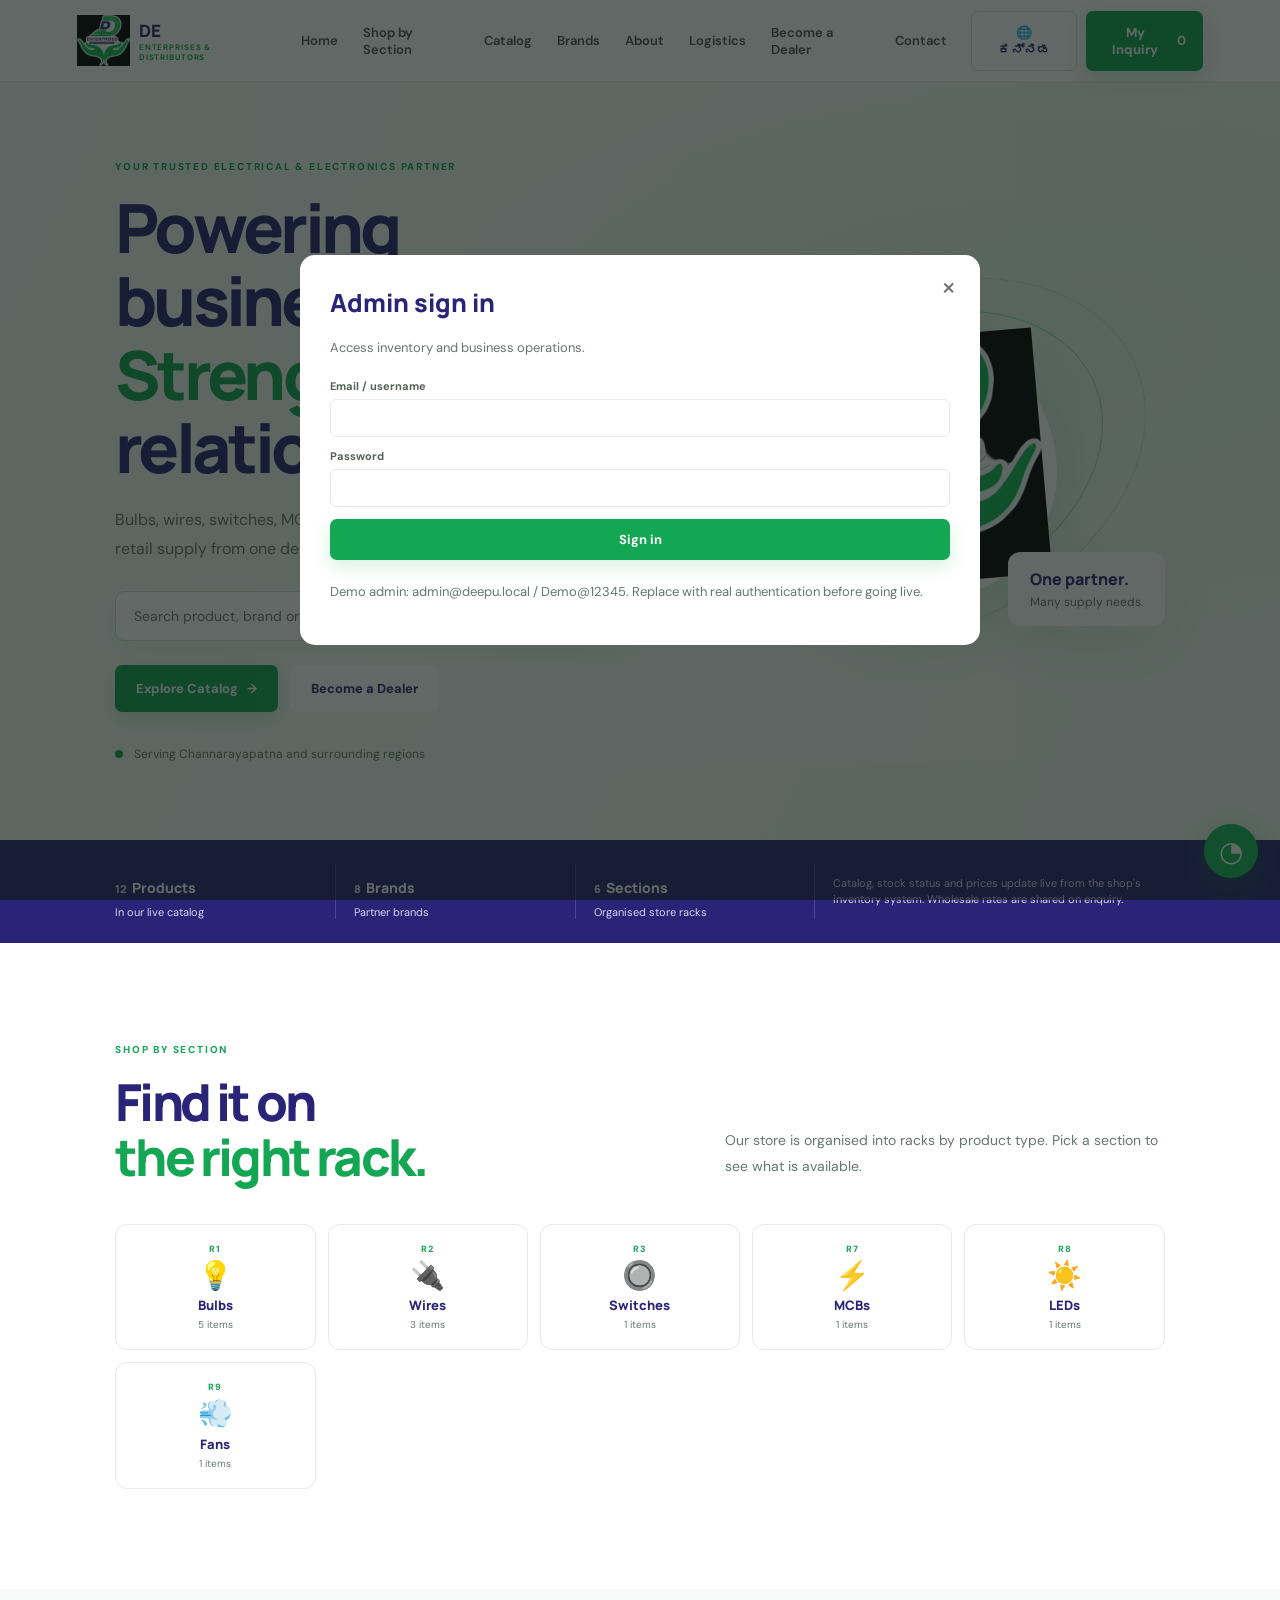
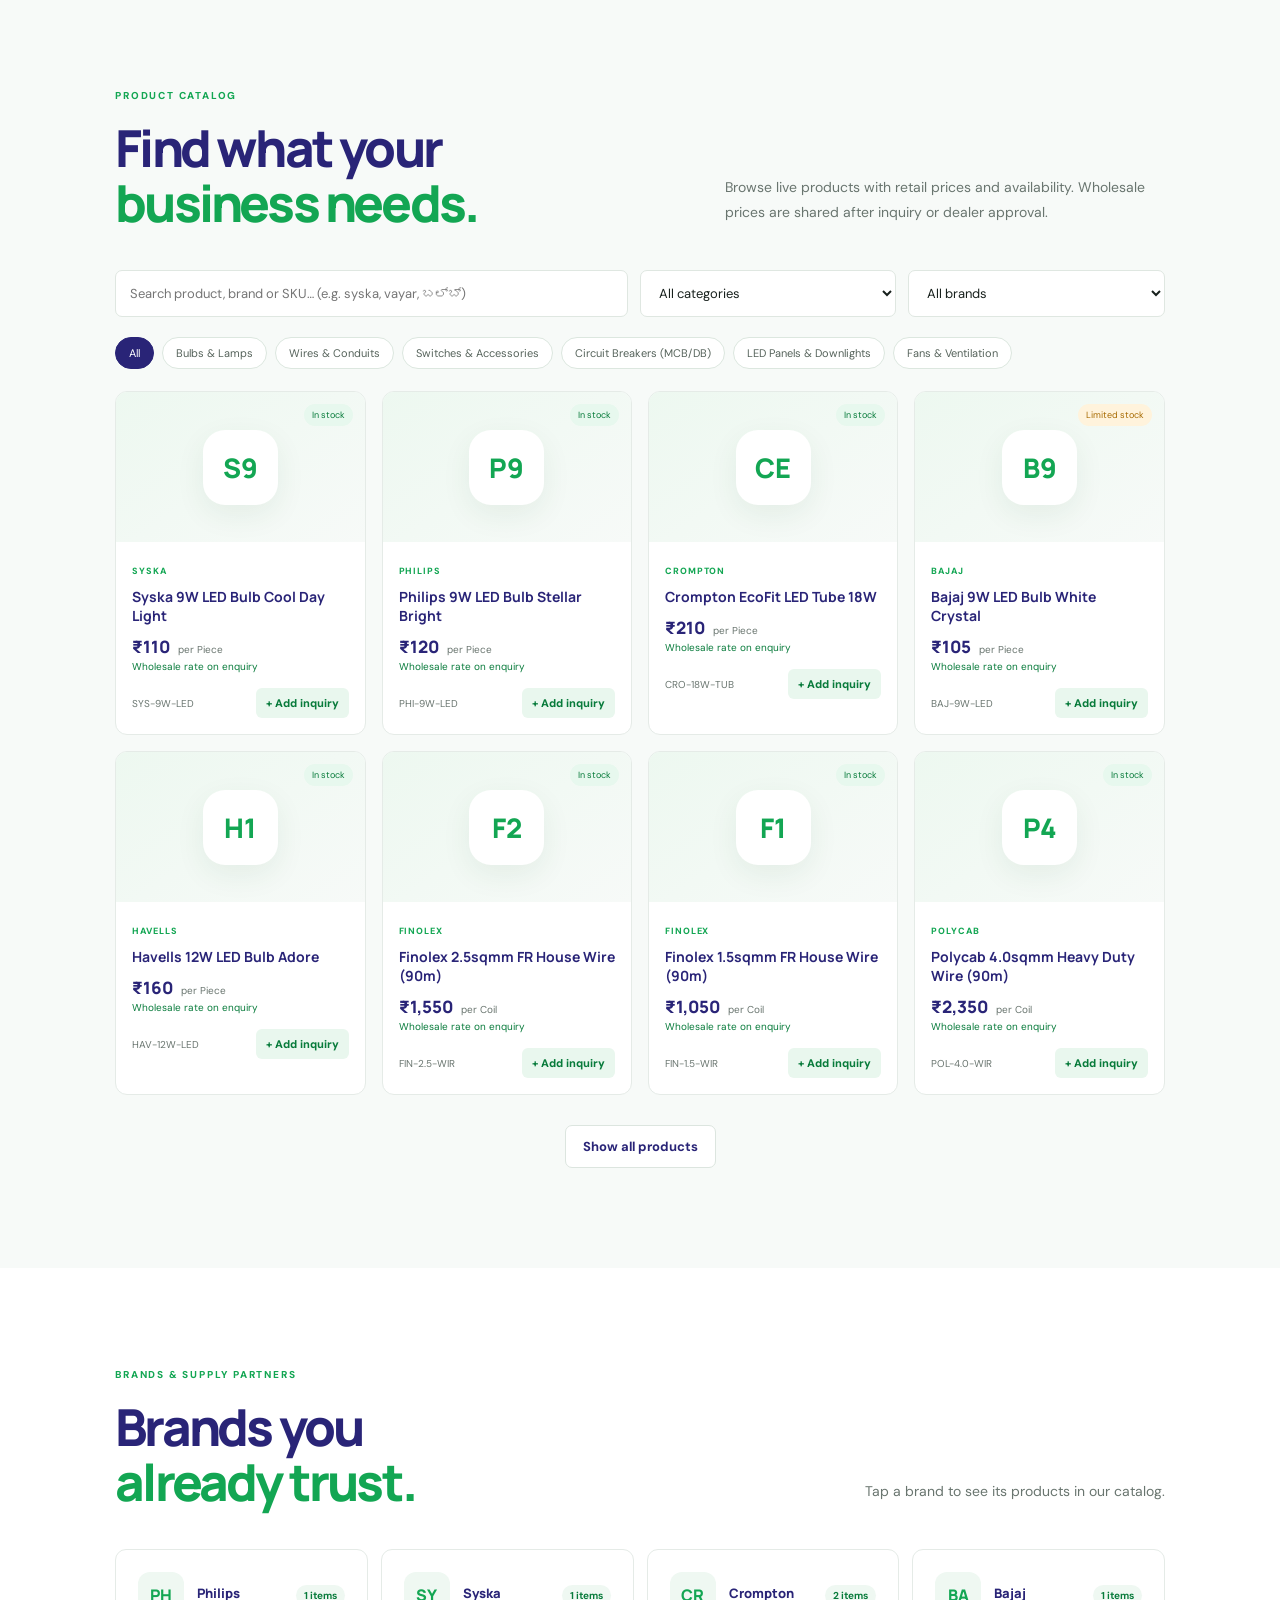
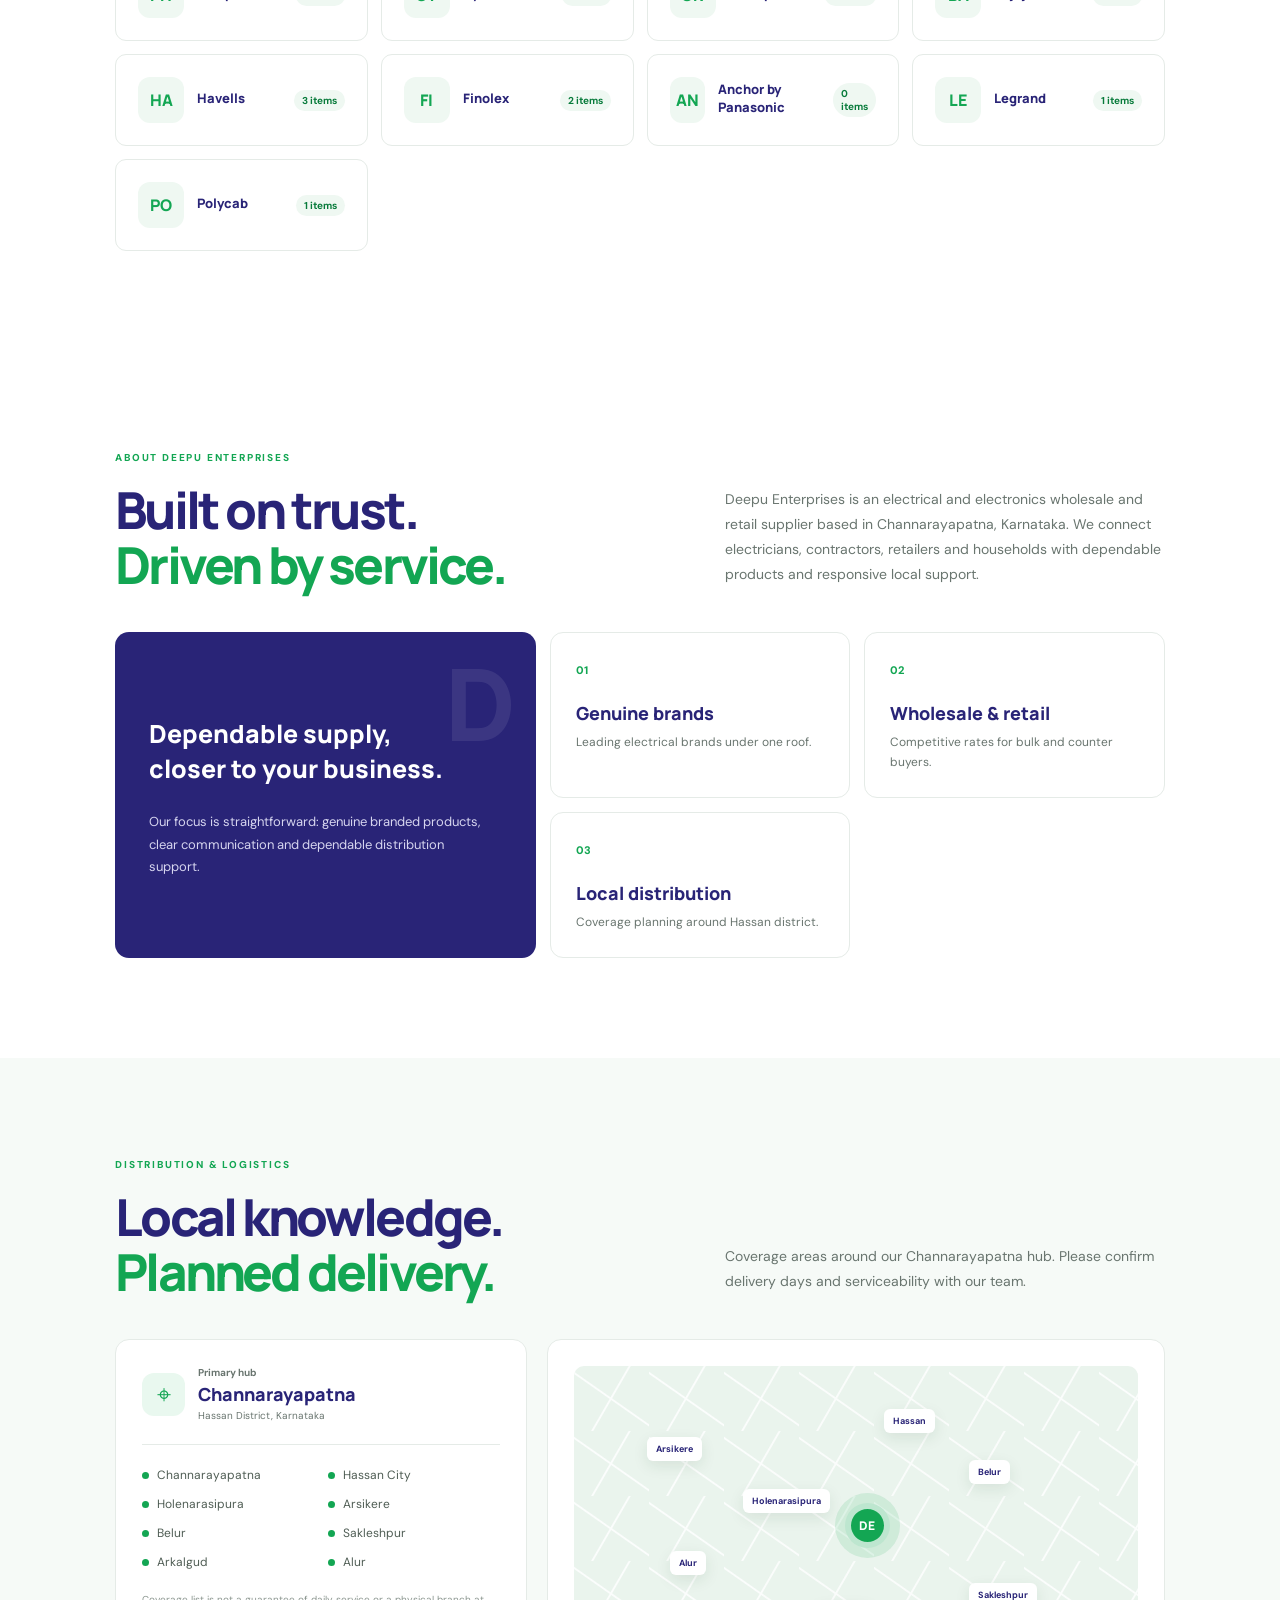
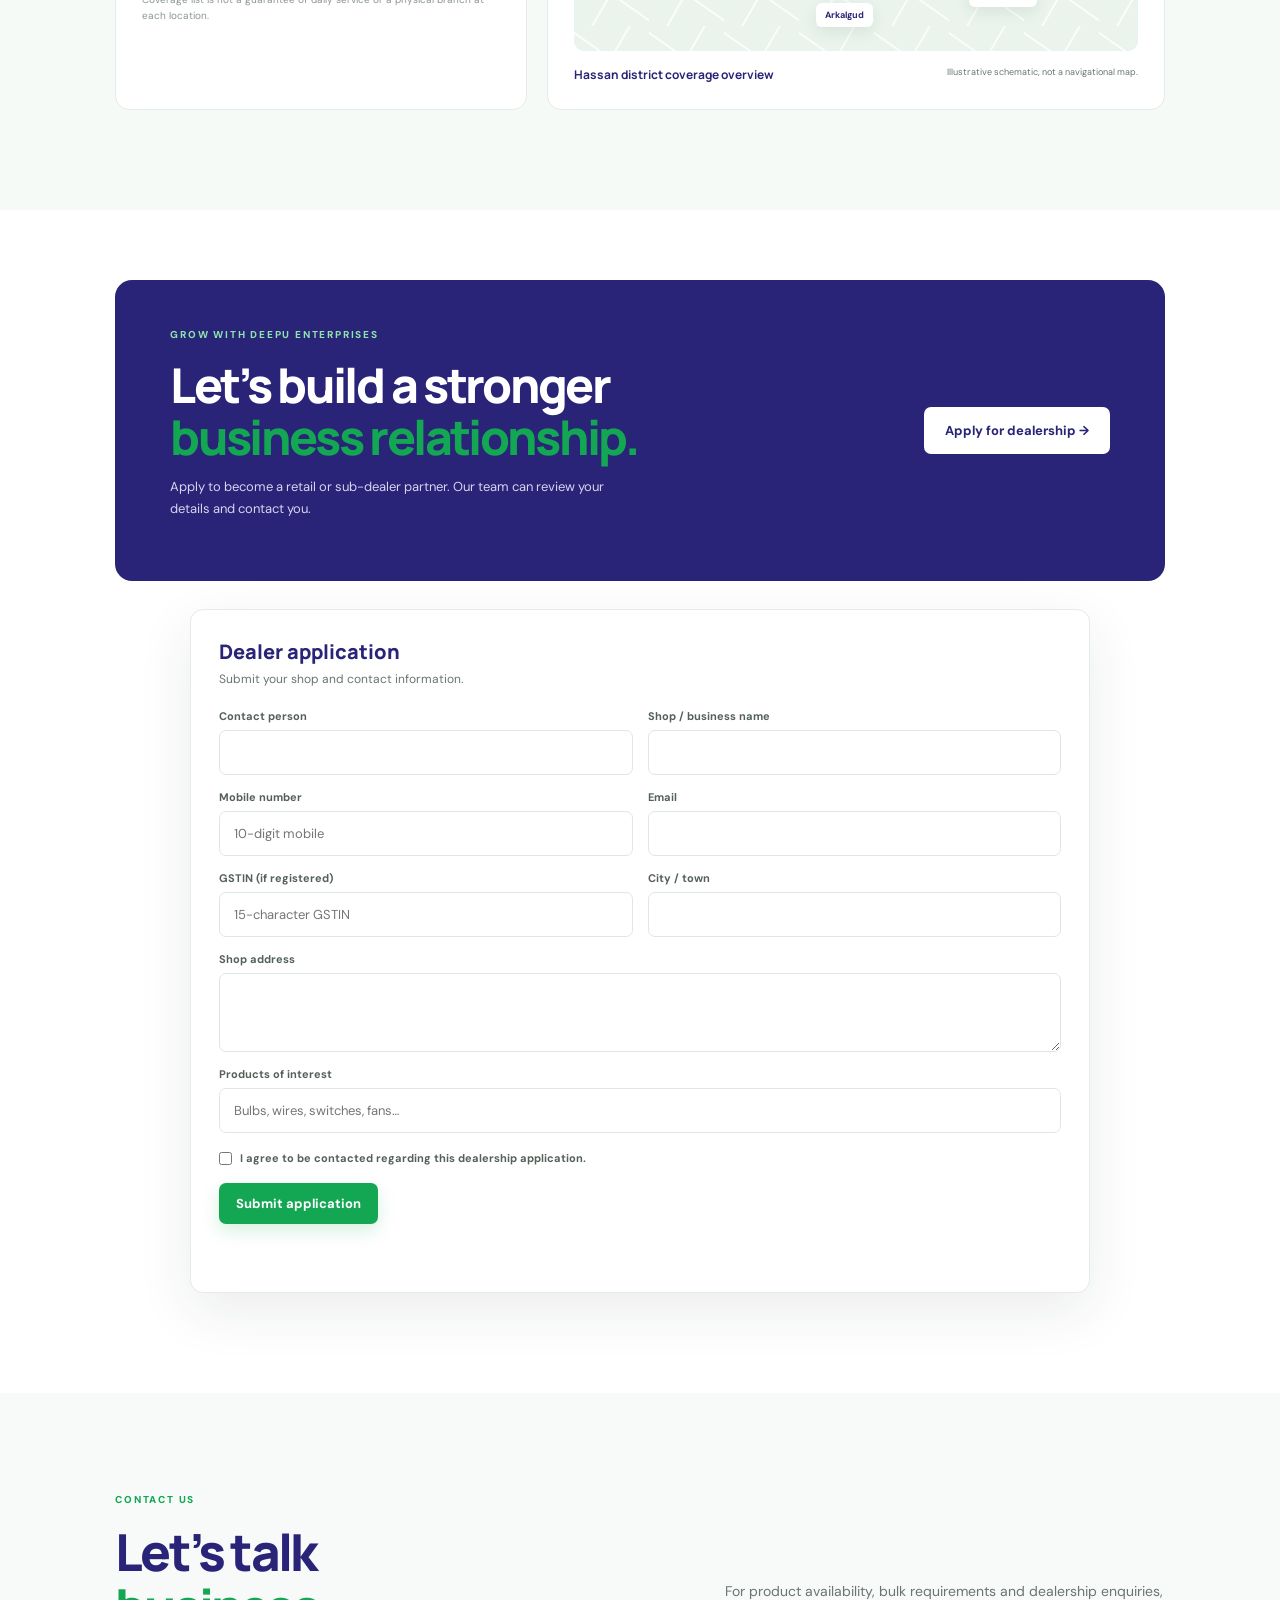
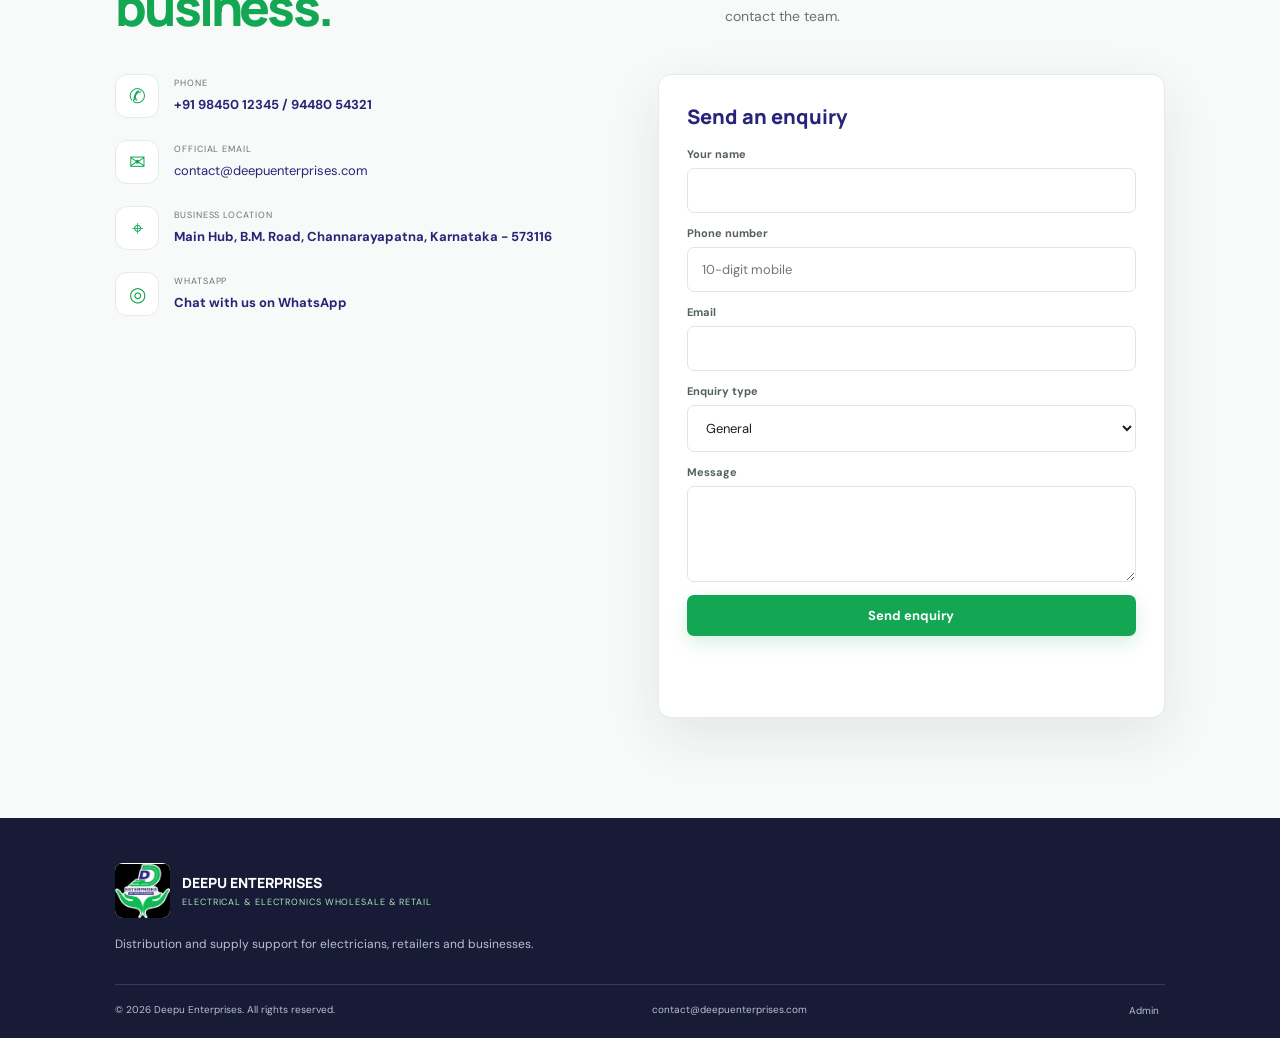
==== admin/index.html @ 9961d817 "Publish Deepu Enterprises user site and admin panel Co-authored-by: Copilot <223556219+Copilot@users" ====
<!DOCTYPE html>
<html lang="en">
<head>
    <meta charset="UTF-8">
    <meta name="viewport" content="width=device-width, initial-scale=1.0">
    <title>Deepu Enterprises — Electrical & Electronics Inventory Management System</title>
    <!-- Stylesheets -->
    <link rel="stylesheet" href="css/style.css">
    <link rel="stylesheet" href="css/print-invoice.css">
    <!-- Favicon / Logo -->
    <link rel="icon" type="image/png" href="assets/images/deepu-logo.png">
</head>
<body>
    <script>
        // Demo-only access gate: admin is reached through the Admin login on the user website.
        // This is browser-side only and NOT real security; use real authentication before going live.
        try { if (!sessionStorage.getItem("deepu_demo_admin")) location.replace("../user/index.html#admin-login"); } catch (e) {}
    </script>

    <div class="app-container">
        <!-- ==========================================================================
             Left-Side Vertical Navigation Sidebar (Matches Screenshots)
             ========================================================================== -->
        <aside class="sidebar" id="sidebar">
            <div class="sidebar-header">
                <a href="javascript:void(0)" class="brand-wrapper" onclick="navigateTo('dashboard')">
                    <img src="assets/images/deepu-logo.png" alt="Deepu Enterprises Logo" class="brand-logo-img">
                    <div class="brand-info">
                        <span class="brand-title">Deepu Enterprises</span>
                        <span class="brand-sub">Inventory System</span>
                    </div>
                </a>
                <button class="btn-sidebar-toggle" id="sidebarToggle" title="Toggle Navigation Sidebar">
                    <svg width="20" height="20" viewBox="0 0 24 24" fill="none" stroke="currentColor" stroke-width="2" stroke-linecap="round" stroke-linejoin="round">
                        <line x1="3" y1="12" x2="21" y2="12"></line>
                        <line x1="3" y1="6" x2="21" y2="6"></line>
                        <line x1="3" y1="18" x2="21" y2="18"></line>
                    </svg>
                </button>
            </div>

            <nav class="sidebar-nav">
                <!-- 1. Dashboard -->
                <button class="nav-item active" data-view="dashboard" onclick="navigateTo('dashboard')">
                    <span class="nav-icon">📊</span>
                    <span class="nav-text" data-i18n="nav_dashboard">Admin Dashboard</span>
                </button>

                <!-- 2. Products Management -->
                <button class="nav-item" data-view="products" onclick="navigateTo('products')">
                    <span class="nav-icon">📦</span>
                    <span class="nav-text" data-i18n="nav_products">Products Management</span>
                </button>

                <!-- 3. Stock Alerts -->
                <button class="nav-item" data-view="stock" onclick="navigateTo('stock')">
                    <span class="nav-icon">🔔</span>
                    <span class="nav-text" data-i18n="nav_stock">Stock Alert</span>
                </button>

                <!-- 4. Purchases -->
                <button class="nav-item" data-view="purchases" onclick="navigateTo('purchases')">
                    <span class="nav-icon">🚚</span>
                    <span class="nav-text" data-i18n="nav_purchases">Purchase</span>
                </button>

                <!-- 5. Sales & POS Billing -->
                <button class="nav-item" data-view="sales" onclick="navigateTo('sales')">
                    <span class="nav-icon">🧾</span>
                    <span class="nav-text" data-i18n="nav_sales">Sales & POS</span>
                </button>

                <!-- 6. Suppliers -->
                <button class="nav-item" data-view="suppliers" onclick="navigateTo('suppliers')">
                    <span class="nav-icon">🏭</span>
                    <span class="nav-text" data-i18n="nav_suppliers">Suppliers</span>
                </button>

                <!-- 7. Price Management -->
                <button class="nav-item" data-view="prices" onclick="navigateTo('prices')">
                    <span class="nav-icon">🏷️</span>
                    <span class="nav-text" data-i18n="nav_prices">Price Management</span>
                </button>

                <!-- 8. Reports -->
                <button class="nav-item" data-view="reports" onclick="navigateTo('reports')">
                    <span class="nav-icon">📈</span>
                    <span class="nav-text" data-i18n="nav_reports">Reports & Analytics</span>
                </button>

                <!-- 9. Customer Enquiries (from user website) -->
                <button class="nav-item" data-view="enquiries" onclick="navigateTo('enquiries')">
                    <span class="nav-icon">📨</span>
                    <span class="nav-text" data-i18n="nav_enquiries">Customer Enquiries</span>
                </button>

                <!-- 10. Settings -->
                <button class="nav-item" data-view="settings" onclick="navigateTo('settings')">
                    <span class="nav-icon">⚙️</span>
                    <span class="nav-text" data-i18n="nav_settings">Settings</span>
                </button>
            </nav>

            <!-- Sidebar User Profile Footer -->
            <div class="sidebar-footer">
                <div class="sidebar-user">
                    <div class="user-avatar-circle">D</div>
                    <div class="sidebar-footer-info">
                        <span class="user-name">Deepu R.</span>
                        <span class="user-role-chip">Administrator</span>
                    </div>
                </div>
            </div>
        </aside>

        <button id="sidebarBackdrop" class="sidebar-backdrop" type="button" aria-label="Close navigation"></button>

        <!-- ==========================================================================
             Main Workspace & Top Navigation Bar
             ========================================================================== -->
        <main class="main-wrapper">
            <!-- Topbar (Matches Screenshots 1, 2, 3, 4) -->
            <header class="topbar">
                <button id="mobileMenuToggle" class="mobile-menu-toggle" type="button" aria-label="Open navigation" aria-expanded="false">☰</button>
                <!-- Smart Multilingual & Tanglish Search -->
                <div class="search-container">
                    <div class="search-input-wrapper">
                        <span class="search-icon">🔍</span>
                        <input type="text" id="globalSearchInput" class="search-input" placeholder="Search product, SKU, invoice, customer, rack... (e.g. 'syska', 'vayar', 'ಬಲ್ಬ್')">
                    </div>
                    <!-- Autocomplete Suggestions Flyout -->
                    <div id="searchSuggestions" class="search-suggestions-dropdown"></div>
                </div>

                <!-- Right Actions: Language Switch, Bell, User Profile -->
                <div class="topbar-actions">
                    <!-- Bilingual English / Kannada Language Switcher -->
                    <button class="btn-lang-toggle" id="langToggleBtn" title="Switch language to English / Kannada">
                        🌐 ಕನ್ನಡ
                    </button>

                    <!-- Notifications Bell with Low Stock Counter -->
                    <button style="background: none; border: none; font-size: 1.25rem; cursor: pointer; position: relative;" onclick="navigateTo('stock')" title="Stock alerts">
                        🔔
                        <span style="position: absolute; top: -2px; right: -4px; width: 8px; height: 8px; background: #EF4444; border-radius: 50%;"></span>
                    </button>

                    <!-- User Pill -->
                    <div class="user-profile-menu" id="userProfileMenu">
                        <button class="user-dropdown-btn" id="userProfileButton" type="button" aria-haspopup="true" aria-expanded="false" aria-controls="userProfileDropdown">
                            <span class="user-avatar-circle topbar-user-avatar">DR</span>
                            <span class="user-profile-name">Deepu R.</span>
                            <span class="user-profile-chevron" aria-hidden="true">⌄</span>
                        </button>
                        <div class="user-profile-dropdown" id="userProfileDropdown" role="menu" hidden>
                            <div class="user-profile-details">
                                <strong>Deepu R.</strong>
                                <span>Administrator</span>
                            </div>
                            <button class="user-profile-signout" type="button" role="menuitem" onclick="handleDemoSignOut()">↪ <span>Sign out</span></button>
                        </div>
                    </div>
                </div>
            </header>

            <!-- Dynamic View Body Container -->
            <div id="mainContent" class="content-area">
                <!-- Rendered dynamically by app.js -->
            </div>
        </main>
    </div>

    <!-- ==========================================================================
         Modals: Product Add/Edit, Stock Adjust, Print Invoice
         ========================================================================== -->

    <!-- 1. Product Add / Edit Modal (Matches Screenshot 5) -->
    <div id="productModal" class="modal-backdrop">
        <div class="modal-card">
            <div class="modal-header">
                <h3 class="modal-title" id="prodModalTitle">Add New Product</h3>
                <button class="modal-close-btn" onclick="closeModal('productModal')">&times;</button>
            </div>
            <form id="addProductForm" onsubmit="handleProductFormSubmit(event)">
                <div class="modal-body">
                    <input type="hidden" id="prodFormId">

                    <div class="form-grid-2">
                        <div class="form-group">
                            <label class="form-label">Select Rack (R1 - R20)</label>
                            <select id="prodFormRack" class="form-control" required></select>
                        </div>
                        <div class="form-group">
                            <label class="form-label" for="prodFormRackCell">Rack Cell</label>
                            <select id="prodFormRackCell" class="form-control" required>
                                <option value="">Select a cell</option>
                                <option value="1">Cell 1</option>
                                <option value="2">Cell 2</option>
                                <option value="3">Cell 3</option>
                                <option value="4">Cell 4</option>
                                <option value="5">Cell 5</option>
                            </select>
                        </div>
                        <div class="form-group">
                            <label class="form-label">Select Category</label>
                            <select id="prodFormCategory" class="form-control" required></select>
                        </div>
                    </div>

                    <div class="form-grid-2">
                        <div class="form-group">
                            <label class="form-label">Product Name (English)</label>
                            <input type="text" id="prodFormNameEn" class="form-control" placeholder="e.g. Syska 9W LED Bulb Cool Day Light" required>
                        </div>
                        <div class="form-group">
                            <label class="form-label">Product Name (Kannada / ಕನ್ನಡ)</label>
                            <input type="text" id="prodFormNameTa" class="form-control" placeholder="எ.கா. சிஸ்கா 9வாட் எல்.இ.டி பல்பு">
                        </div>
                    </div>

                    <div class="form-grid-2">
                        <div class="form-group">
                            <label class="form-label">Brand</label>
                            <select id="prodFormBrand" class="form-control" required></select>
                        </div>
                        <div class="form-group">
                            <label class="form-label">Model Number / Spec</label>
                            <input type="text" id="prodFormModel" class="form-control" placeholder="e.g. SSK-SRL-9W">
                        </div>
                    </div>

                    <div class="form-grid-2">
                        <div class="form-group">
                            <label class="form-label">SKU / Barcode</label>
                            <input type="text" id="prodFormSku" class="form-control" placeholder="e.g. SYS-9W-LED" required>
                        </div>
                        <div class="form-group">
                            <label class="form-label">Unit of Measurement</label>
                            <select id="prodFormUnit" class="form-control">
                                <option value="Piece">Piece (எண்ணிக்கை)</option>
                                <option value="Coil">Coil (சுருள் / ரோல்)</option>
                                <option value="Meter">Meter (மீட்டர்)</option>
                                <option value="Box">Box (பெட்டி)</option>
                                <option value="Pack">Pack (பாக்கெட்)</option>
                                <option value="Set">Set (செட்)</option>
                            </select>
                        </div>
                    </div>

                    <div class="form-grid-2">
                        <div class="form-group">
                            <label class="form-label">Purchase Price (Cost ₹)</label>
                            <input type="number" step="0.01" id="prodFormPP" class="form-control" placeholder="65.00" required>
                        </div>
                        <div class="form-group">
                            <label class="form-label">Selling Price (Retail ₹)</label>
                            <input type="number" step="0.01" id="prodFormSP" class="form-control" placeholder="110.00" required>
                        </div>
                    </div>

                    <div class="form-grid-2">
                        <div class="form-group">
                            <label class="form-label">Wholesale Price (₹)</label>
                            <input type="number" step="0.01" id="prodFormWP" class="form-control" placeholder="95.00">
                        </div>
                        <div class="form-group">
                            <label class="form-label">Opening Stock Quantity</label>
                            <input type="number" id="prodFormStock" class="form-control" placeholder="100" required>
                        </div>
                    </div>

                    <div class="form-grid-2">
                        <div class="form-group">
                            <label class="form-label">Low Stock Alert Level</label>
                            <input type="number" id="prodFormMinStock" class="form-control" value="15">
                        </div>
                        <div class="form-group">
                            <label class="form-label">Product Image URL</label>
                            <input type="url" id="prodFormImage" class="form-control" placeholder="https://...">
                        </div>
                    </div>

                    <div class="form-group">
                        <label class="form-label">Description & Technical Details</label>
                        <textarea id="prodFormDesc" class="form-control" rows="2" placeholder="e.g. 9 Watt B22 LED Bulb, 6500K Cool Daylight, 900 Lumens"></textarea>
                    </div>
                </div>
                <div class="modal-footer">
                    <button type="button" class="btn btn-outline" onclick="closeModal('productModal')">Cancel</button>
                    <button type="submit" class="btn btn-primary">Save Product</button>
                </div>
            </form>
        </div>
    </div>

    <!-- 2. Quick Stock Adjustment Modal -->
    <div id="stockAdjustModal" class="modal-backdrop">
        <div class="modal-card" style="max-width: 480px;">
            <div class="modal-header">
                <h3 class="modal-title">⚡ Quick Stock Adjustment</h3>
                <button class="modal-close-btn" onclick="closeModal('stockAdjustModal')">&times;</button>
            </div>
            <form id="stockAdjustForm" onsubmit="handleStockAdjustSubmit(event)">
                <div class="modal-body">
                    <input type="hidden" id="stockAdjustProdId">
                    <div style="background: var(--surface-subtle); padding: 1rem; border-radius: var(--radius-md); margin-bottom: 1.25rem;">
                        <div style="font-weight: 700; font-size: 1rem;" id="stockAdjustProdName">Product Name</div>
                        <div style="color: var(--text-muted); font-size: 0.88rem; margin-top: 0.2rem;">Current Stock: <b id="stockAdjustCurrent" style="color: var(--primary-indigo);">0</b></div>
                    </div>

                    <div class="form-group">
                        <label class="form-label">Adjustment Type</label>
                        <select id="stockAdjustType" class="form-control">
                            <option value="Stock In">📥 Stock In / Inward Lot (+)</option>
                            <option value="Stock Out">📤 Stock Out / Deduction (-)</option>
                            <option value="Damaged">⚠️ Damaged Stock Replacement (-)</option>
                            <option value="Return">↩️ Customer Return (+)</option>
                            <option value="Adjustment">⚙️ Audit Physical Count Correction</option>
                        </select>
                    </div>

                    <div class="form-group">
                        <label class="form-label">Quantity to Add / Deduct</label>
                        <input type="number" id="stockAdjustDelta" class="form-control" placeholder="10" required>
                    </div>

                    <div class="form-group">
                        <label class="form-label">Reason / Reference</label>
                        <input type="text" id="stockAdjustReason" class="form-control" placeholder="e.g. Counter manual stock reconciliation">
                    </div>
                </div>
                <div class="modal-footer">
                    <button type="button" class="btn btn-outline" onclick="closeModal('stockAdjustModal')">Cancel</button>
                    <button type="submit" class="btn btn-primary">Update Stock</button>
                </div>
            </form>
        </div>
    </div>

    <!-- Supplier Add / Edit Modal -->
    <div id="supplierModal" class="modal-backdrop">
        <div class="modal-card" style="max-width: 600px;">
            <div class="modal-header">
                <h3 class="modal-title" id="supplierModalTitle">Add Supplier</h3>
                <button class="modal-close-btn" onclick="closeModal('supplierModal')">&times;</button>
            </div>
            <form id="supplierForm" onsubmit="handleSupplierFormSubmit(event)">
                <div class="modal-body">
                    <input type="hidden" id="supplierFormId">
                    <div class="form-group">
                        <label class="form-label" for="supplierFormName">Company Name</label>
                        <input id="supplierFormName" class="form-control" required>
                    </div>
                    <div class="form-grid-2">
                        <div class="form-group">
                            <label class="form-label" for="supplierFormContact">Contact Person</label>
                            <input id="supplierFormContact" class="form-control">
                        </div>
                        <div class="form-group">
                            <label class="form-label" for="supplierFormPhone">Phone</label>
                            <input id="supplierFormPhone" type="tel" class="form-control" required>
                        </div>
                    </div>
                    <div class="form-grid-2">
                        <div class="form-group">
                            <label class="form-label" for="supplierFormEmail">Email</label>
                            <input id="supplierFormEmail" type="email" class="form-control">
                        </div>
                        <div class="form-group">
                            <label class="form-label" for="supplierFormGstin">GSTIN</label>
                            <input id="supplierFormGstin" class="form-control">
                        </div>
                    </div>
                    <div class="form-grid-2">
                        <div class="form-group">
                            <label class="form-label" for="supplierFormCity">City</label>
                            <input id="supplierFormCity" class="form-control">
                        </div>
                        <div class="form-group">
                            <label class="form-label" for="supplierFormBalance">Outstanding Balance (₹)</label>
                            <input id="supplierFormBalance" type="number" min="0" step="0.01" value="0" class="form-control">
                        </div>
                    </div>
                    <div class="form-group">
                        <label class="form-label" for="supplierFormAddress">Address</label>
                        <textarea id="supplierFormAddress" class="form-control" rows="2"></textarea>
                    </div>
                </div>
                <div class="modal-footer">
                    <button type="button" class="btn btn-outline" onclick="closeModal('supplierModal')">Cancel</button>
                    <button type="submit" class="btn btn-primary">Save Supplier</button>
                </div>
            </form>
        </div>
    </div>

    <!-- Product Price Edit Modal -->
    <div id="priceModal" class="modal-backdrop">
        <div class="modal-card" style="max-width: 480px;">
            <div class="modal-header">
                <h3 class="modal-title">Edit Product Price</h3>
                <button class="modal-close-btn" onclick="closeModal('priceModal')">&times;</button>
            </div>
            <form id="priceForm" onsubmit="handlePriceFormSubmit(event)">
                <div class="modal-body">
                    <input type="hidden" id="priceFormProductId">
                    <div class="form-group">
                        <label class="form-label" for="priceFormProductName">Product Name</label>
                        <input id="priceFormProductName" class="form-control" readonly>
                    </div>
                    <div class="form-group">
                        <label class="form-label" for="priceFormSelling">Price (₹)</label>
                        <input id="priceFormSelling" type="number" min="0" step="0.01" class="form-control" required>
                    </div>
                </div>
                <div class="modal-footer">
                    <button type="button" class="btn btn-outline" onclick="closeModal('priceModal')">Cancel</button>
                    <button type="submit" class="btn btn-primary">Save Prices</button>
                </div>
            </form>
        </div>
    </div>

    <!-- 3. Professional Tax Invoice Printable Modal -->
    <div id="invoicePrintModal" class="modal-backdrop">
        <div class="modal-card" style="max-width: 780px;">
            <div class="modal-header no-print">
                <h3 class="modal-title">🧾 Tax Invoice Preview</h3>
                <div style="display: flex; gap: 0.5rem;">
                    <button class="btn btn-primary btn-sm" onclick="printCurrentInvoice()">🖨️ Print / Save PDF</button>
                    <button class="modal-close-btn" onclick="closeModal('invoicePrintModal')">&times;</button>
                </div>
            </div>
            <div class="modal-body" id="invoiceModalBody" style="padding: 0;">
                <!-- Dynamically populated invoice HTML -->
            </div>
        </div>
    </div>

    <!-- Scripts -->
    <script src="js/i18n.js"></script>
    <script src="js/search.js"></script>
    <script src="js/db.js"></script>
    <script src="js/api.js"></script>
    <script src="js/app.js"></script>
</body>
</html>
---- admin/css/style.css ----
/* ==========================================================================
   Deepu Enterprises / Kamagere Mart - Inventory Management System
   Modern Professional Design System, Dark Sidebar, Fluid Animations & Responsive UI
   ========================================================================== */

:root {
    /* Primary Colors & Dark Navy Sidebar */
    --sidebar-bg: #0B132B;
    --sidebar-hover: #1C2541;
    --sidebar-active-grad: linear-gradient(135deg, #4361EE, #3A0CA3);
    --sidebar-active-glow: 0 4px 14px rgba(67, 97, 238, 0.4);
    --sidebar-text: #94A3B8;
    --sidebar-text-hover: #FFFFFF;
    
    /* App Canvas & Surface */
    --bg-main: #F4F6F9;
    --surface-white: #FFFFFF;
    --surface-subtle: #F8FAFC;
    --border-light: #E2E8F0;
    --border-subtle: #EDF2F7;
    
    /* Text Typography */
    --text-primary: #0F172A;
    --text-secondary: #475569;
    --text-muted: #94A3B8;
    
    /* Theme Accents (Matching Screenshots) */
    --primary-blue: #2563EB;
    --primary-indigo: #4F46E5;
    --accent-purple: #7C3AED;
    --success-green: #10B981;
    --warning-orange: #F59E0B;
    --danger-red: #EF4444;
    --info-cyan: #06B6D4;
    
    /* Soft Badge Colors */
    --badge-purple-bg: #EEF2FF;
    --badge-purple-text: #4F46E5;
    --badge-green-bg: #ECFDF5;
    --badge-green-text: #059669;
    --badge-blue-bg: #EFF6FF;
    --badge-blue-text: #2563EB;
    --badge-yellow-bg: #FFFBEB;
    --badge-yellow-text: #D97706;
    --badge-red-bg: #FEF2F2;
    --badge-red-text: #DC2626;

    /* Shadows & Transitions */
    --shadow-sm: 0 1px 3px rgba(0,0,0,0.05);
    --shadow-md: 0 4px 6px -1px rgba(0,0,0,0.07), 0 2px 4px -1px rgba(0,0,0,0.04);
    --shadow-lg: 0 10px 15px -3px rgba(0,0,0,0.08), 0 4px 6px -2px rgba(0,0,0,0.04);
    --shadow-xl: 0 20px 25px -5px rgba(0,0,0,0.1), 0 10px 10px -5px rgba(0,0,0,0.04);
    --radius-sm: 6px;
    --radius-md: 10px;
    --radius-lg: 14px;
    --radius-full: 9999px;
    
    --transition-fast: 0.18s ease;
    --transition-smooth: 0.28s cubic-bezier(0.4, 0, 0.2, 1);
}

/* Base Reset & Typography */
* {
    margin: 0;
    padding: 0;
    box-sizing: border-box;
    font-family: -apple-system, BlinkMacSystemFont, "Segoe UI", Roboto, "Helvetica Neue", "Nirmala UI", "Mukta Malar", "Latha", sans-serif;
}

body {
    background-color: var(--bg-main);
    color: var(--text-primary);
    min-height: 100vh;
    overflow-x: hidden;
}

body.modal-open {
    overflow: hidden;
}

/* Layout Shell */
.app-container {
    display: flex;
    min-height: 100vh;
    position: relative;
}

/* ==========================================================================
   Left-Side Vertical Navigation Sidebar (Matching Screenshots)
   ========================================================================== */
.sidebar {
    width: 260px;
    background-color: var(--sidebar-bg);
    color: var(--sidebar-text);
    display: flex;
    flex-direction: column;
    flex-shrink: 0;
    transition: width var(--transition-smooth), transform var(--transition-smooth);
    z-index: 50;
    position: sticky;
    top: 0;
    height: 100vh;
    box-shadow: 4px 0 15px rgba(0,0,0,0.15);
}

.sidebar.collapsed {
    width: 78px;
}

.sidebar-header {
    height: 72px;
    display: flex;
    align-items: center;
    justify-content: space-between;
    padding: 0 1.25rem;
    border-bottom: 1px solid rgba(255,255,255,0.08);
}

.brand-wrapper {
    display: flex;
    align-items: center;
    gap: 0.75rem;
    text-decoration: none;
    overflow: hidden;
}

.brand-logo-img {
    width: 36px;
    height: 36px;
    border-radius: var(--radius-sm);
    object-fit: contain;
    background: #fff;
    padding: 2px;
}

.brand-info {
    display: flex;
    flex-direction: column;
    white-space: nowrap;
}

.brand-title {
    font-size: 1.05rem;
    font-weight: 700;
    color: #FFFFFF;
    letter-spacing: -0.2px;
}

.brand-sub {
    font-size: 0.72rem;
    color: #64748B;
    text-transform: uppercase;
    letter-spacing: 0.6px;
}

.btn-sidebar-toggle {
    background: transparent;
    border: none;
    color: var(--sidebar-text);
    cursor: pointer;
    padding: 6px;
    border-radius: var(--radius-sm);
    display: flex;
    align-items: center;
    justify-content: center;
    transition: var(--transition-fast);
}

.btn-sidebar-toggle:hover {
    color: #fff;
    background: var(--sidebar-hover);
}

/* Nav Menu Items */
.sidebar-nav {
    flex: 1;
    overflow-y: auto;
    padding: 1rem 0.75rem;
    display: flex;
    flex-direction: column;
    gap: 0.3rem;
}

.sidebar-nav::-webkit-scrollbar {
    width: 4px;
}
.sidebar-nav::-webkit-scrollbar-thumb {
    background: rgba(255,255,255,0.1);
    border-radius: 4px;
}

.nav-item {
    display: flex;
    align-items: center;
    gap: 0.85rem;
    padding: 0.75rem 0.95rem;
    color: var(--sidebar-text);
    text-decoration: none;
    border-radius: var(--radius-md);
    font-size: 0.92rem;
    font-weight: 500;
    cursor: pointer;
    transition: all var(--transition-fast);
    border: none;
    background: transparent;
    width: 100%;
    text-align: left;
    position: relative;
    white-space: nowrap;
}

.nav-item:hover {
    color: var(--sidebar-text-hover);
    background-color: var(--sidebar-hover);
}

.nav-item.active {
    background: var(--sidebar-active-grad);
    color: #FFFFFF;
    font-weight: 600;
    box-shadow: var(--sidebar-active-glow);
}

.nav-item .nav-icon {
    font-size: 1.25rem;
    min-width: 24px;
    display: flex;
    align-items: center;
    justify-content: center;
}

.sidebar.collapsed .nav-text,
.sidebar.collapsed .brand-info,
.sidebar.collapsed .sidebar-footer-info {
    display: none;
}

.sidebar.collapsed .nav-item {
    justify-content: center;
    padding: 0.75rem 0;
}

/* Sidebar Footer */
.sidebar-footer {
    padding: 1rem 0.85rem;
    border-top: 1px solid rgba(255,255,255,0.08);
    display: flex;
    align-items: center;
    justify-content: space-between;
}

.sidebar-user {
    display: flex;
    align-items: center;
    gap: 0.75rem;
    overflow: hidden;
}

.user-avatar-circle {
    width: 36px;
    height: 36px;
    border-radius: 50%;
    background: linear-gradient(135deg, #3B82F6, #1D4ED8);
    color: #fff;
    display: flex;
    align-items: center;
    justify-content: center;
    font-weight: 700;
    font-size: 0.9rem;
    flex-shrink: 0;
}

.sidebar-footer-info {
    display: flex;
    flex-direction: column;
}

.user-name {
    font-size: 0.85rem;
    font-weight: 600;
    color: #FFFFFF;
}

.user-role-chip {
    font-size: 0.7rem;
    color: #10B981;
    font-weight: 500;
}

/* ==========================================================================
   Main Content & Top Header
   ========================================================================== */
.main-wrapper {
    flex: 1;
    display: flex;
    flex-direction: column;
    min-width: 0;
    width: 0;
    background-color: var(--bg-main);
}

.topbar {
    height: 72px;
    background-color: var(--surface-white);
    border-bottom: 1px solid var(--border-light);
    display: flex;
    align-items: center;
    justify-content: space-between;
    padding: 0 1.75rem;
    position: sticky;
    top: 0;
    z-index: 40;
    box-shadow: var(--shadow-sm);
}

.mobile-menu-toggle,
.sidebar-backdrop {
    display: none;
}

.mobile-menu-toggle {
    align-items: center;
    justify-content: center;
    flex-shrink: 0;
    width: 42px;
    height: 42px;
    border: 1px solid var(--border-light);
    border-radius: var(--radius-md);
    background: var(--surface-white);
    color: var(--text-primary);
    font-size: 1.2rem;
    cursor: pointer;
}

/* Smart Search Bar with Multilingual Fuzzy Dropdown */
.search-container {
    position: relative;
    width: 440px;
}

.search-input-wrapper {
    display: flex;
    align-items: center;
    background: var(--surface-subtle);
    border: 1px solid var(--border-light);
    border-radius: var(--radius-full);
    padding: 0.5rem 1rem;
    transition: var(--transition-fast);
}

.search-input-wrapper:focus-within {
    border-color: var(--primary-indigo);
    background: #FFFFFF;
    box-shadow: 0 0 0 3px rgba(79, 70, 229, 0.12);
}

.search-icon {
    color: var(--text-muted);
    margin-right: 0.6rem;
    font-size: 1.1rem;
}

.search-input {
    border: none;
    background: transparent;
    outline: none;
    width: 100%;
    font-size: 0.92rem;
    color: var(--text-primary);
}

.search-input::placeholder {
    color: var(--text-muted);
    font-size: 0.88rem;
}

/* Autocomplete suggestions flyout */
.search-suggestions-dropdown {
    position: absolute;
    top: calc(100% + 8px);
    left: 0;
    right: 0;
    background: #FFFFFF;
    border-radius: var(--radius-lg);
    box-shadow: var(--shadow-xl);
    border: 1px solid var(--border-light);
    max-height: 420px;
    overflow-y: auto;
    z-index: 100;
    display: none;
    padding: 0.6rem 0;
}

.search-suggestions-dropdown.open {
    display: block;
    animation: fadeInDown 0.2s ease-out;
}

.suggestion-header {
    font-size: 0.75rem;
    font-weight: 700;
    text-transform: uppercase;
    color: var(--text-muted);
    padding: 0.4rem 1rem;
    letter-spacing: 0.5px;
}

.suggestion-item {
    display: flex;
    align-items: center;
    justify-content: space-between;
    padding: 0.6rem 1rem;
    cursor: pointer;
    transition: var(--transition-fast);
}

.suggestion-item:hover {
    background: var(--surface-subtle);
}

.suggestion-item-left {
    display: flex;
    align-items: center;
    gap: 0.75rem;
}

.suggestion-thumb {
    width: 32px;
    height: 32px;
    border-radius: var(--radius-sm);
    object-fit: cover;
    background: #F1F5F9;
}

.suggestion-item-name {
    font-size: 0.88rem;
    font-weight: 600;
    color: var(--text-primary);
}

.suggestion-item-sku {
    font-size: 0.75rem;
    color: var(--text-muted);
}

.suggestion-item-price {
    font-weight: 700;
    font-size: 0.9rem;
    color: var(--primary-indigo);
}

/* Topbar Actions */
.topbar-actions {
    display: flex;
    align-items: center;
    gap: 1rem;
}

/* Tamil / English Toggle Pill */
.btn-lang-toggle {
    display: flex;
    align-items: center;
    gap: 0.45rem;
    background: var(--badge-blue-bg);
    color: var(--primary-blue);
    border: 1px solid rgba(37, 99, 235, 0.2);
    padding: 0.45rem 0.9rem;
    border-radius: var(--radius-full);
    font-weight: 600;
    font-size: 0.85rem;
    cursor: pointer;
    transition: var(--transition-fast);
}

.btn-lang-toggle:hover {
    background: #DBEAFE;
    transform: translateY(-1px);
}

/* Google Sheets Sync Pill */
.sync-status-pill {
    display: flex;
    align-items: center;
    gap: 0.4rem;
    padding: 0.4rem 0.85rem;
    border-radius: var(--radius-full);
    font-size: 0.8rem;
    font-weight: 600;
    background: #ECFDF5;
    color: #059669;
    border: 1px solid #A7F3D0;
    cursor: pointer;
}

.sync-pulse-dot {
    width: 8px;
    height: 8px;
    border-radius: 50%;
    background-color: #10B981;
    box-shadow: 0 0 0 3px rgba(16, 185, 129, 0.25);
    animation: pulse 2s infinite;
}

/* User Profile Dropdown Pill */
.user-dropdown-btn {
    display: flex;
    align-items: center;
    gap: 0.6rem;
    background: transparent;
    border: 1px solid var(--border-light);
    border-radius: var(--radius-full);
    padding: 0.35rem 0.8rem 0.35rem 0.35rem;
    cursor: pointer;
    transition: var(--transition-fast);
}

.user-dropdown-btn:hover {
    border-color: #CBD5E1;
    background: var(--surface-subtle);
}

.user-profile-menu {
    position: relative;
}

.topbar-user-avatar {
    width: 28px;
    height: 28px;
    font-size: 0.75rem;
}

.user-profile-name {
    font-size: 0.88rem;
    font-weight: 600;
}

.user-profile-chevron {
    color: var(--text-muted);
    font-size: 1rem;
    line-height: 1;
}

.user-profile-dropdown {
    position: absolute;
    top: calc(100% + 0.55rem);
    right: 0;
    z-index: 80;
    width: 220px;
    padding: 0.45rem;
    background: var(--surface-white);
    border: 1px solid var(--border-light);
    border-radius: var(--radius-md);
    box-shadow: var(--shadow-lg);
    animation: fadeInDown 0.16s ease-out;
}

.user-profile-dropdown[hidden] {
    display: none;
}

.user-profile-details {
    display: flex;
    flex-direction: column;
    gap: 0.15rem;
    padding: 0.65rem 0.75rem;
}

.user-profile-details strong {
    color: var(--text-primary);
    font-size: 0.9rem;
}

.user-profile-details span {
    color: var(--text-muted);
    font-size: 0.78rem;
}

.user-profile-signout {
    display: flex;
    align-items: center;
    width: 100%;
    gap: 0.55rem;
    padding: 0.65rem 0.75rem;
    border: 0;
    border-top: 1px solid var(--border-light);
    background: transparent;
    color: var(--danger-red);
    font: inherit;
    font-size: 0.88rem;
    text-align: left;
    cursor: pointer;
    border-radius: 0 0 var(--radius-sm) var(--radius-sm);
}

.user-profile-signout:hover,
.user-profile-signout:focus-visible {
    background: #FEF2F2;
    outline: none;
}

.avatar-img {
    width: 32px;
    height: 32px;
    border-radius: 50%;
    object-fit: cover;
}

/* Content Area */
.content-area {
    padding: 1.75rem 2rem;
    flex: 1;
    min-width: 0;
    overflow-y: auto;
}

.content-area > * {
    animation: contentEnter 0.28s ease-out both;
}

.stats-grid-5 > *,
.stats-grid-4 > *,
.racks-grid > *,
.product-grid-4 > * {
    animation: contentEnter 0.32s ease-out both;
}

.stats-grid-5 > :nth-child(2),
.stats-grid-4 > :nth-child(2),
.racks-grid > :nth-child(2),
.product-grid-4 > :nth-child(2) { animation-delay: 35ms; }

.stats-grid-5 > :nth-child(3),
.stats-grid-4 > :nth-child(3),
.racks-grid > :nth-child(3),
.product-grid-4 > :nth-child(3) { animation-delay: 70ms; }

.stats-grid-5 > :nth-child(4),
.stats-grid-4 > :nth-child(4),
.racks-grid > :nth-child(4),
.product-grid-4 > :nth-child(4) { animation-delay: 105ms; }

.stats-grid-5 > :nth-child(5),
.racks-grid > :nth-child(5),
.product-grid-4 > :nth-child(5) { animation-delay: 140ms; }

.racks-grid > :nth-child(6),
.product-grid-4 > :nth-child(6) { animation-delay: 175ms; }

/* Page Headers */
.page-header {
    display: flex;
    align-items: center;
    justify-content: space-between;
    margin-bottom: 1.75rem;
    flex-wrap: wrap;
    gap: 1rem;
}

.page-title-group h1 {
    font-size: 1.65rem;
    font-weight: 800;
    color: var(--text-primary);
    letter-spacing: -0.4px;
    display: flex;
    align-items: center;
    gap: 0.6rem;
}

.page-title-group p {
    font-size: 0.92rem;
    color: var(--text-secondary);
    margin-top: 0.25rem;
}

.page-header-actions {
    display: flex;
    align-items: center;
    flex-wrap: wrap;
    gap: 0.75rem;
}

.rack-picker-hint {
    margin: -0.5rem 0 1rem;
    color: var(--text-secondary);
}

.sales-chart-grid {
    display: grid;
    grid-template-columns: repeat(2, minmax(0, 1fr));
    gap: 1.25rem;
    margin: 1.5rem 0 2rem;
}

.sales-chart-card {
    min-width: 0;
    padding: 1.25rem;
    margin-bottom: 0;
}

.sales-chart-header {
    display: flex;
    justify-content: space-between;
    align-items: flex-start;
    gap: 0.75rem;
    margin-bottom: 0.75rem;
}

.sales-chart-title-row,
.sales-year-select-label {
    display: flex;
    align-items: center;
    gap: 0.6rem;
}

.sales-chart-title-row {
    flex-wrap: wrap;
    margin-bottom: 0.25rem;
}

.sales-year-select-label {
    color: var(--text-secondary);
    font-size: 0.8rem;
    font-weight: 600;
}

.sales-year-select {
    width: auto;
    min-width: 88px;
    padding: 0.35rem 0.55rem;
    font-size: 0.82rem;
}

.sales-chart-value {
    font-weight: 800;
    color: var(--primary-indigo);
    white-space: nowrap;
}

.sales-chart-canvas-wrap {
    position: relative;
    width: 100%;
    height: 260px;
}

.sales-chart-canvas-wrap canvas {
    display: block;
    width: 100%;
    height: 100%;
    outline: none;
}

.sales-chart-canvas-wrap canvas:focus-visible {
    border-radius: var(--radius-sm);
    box-shadow: inset 0 0 0 2px var(--primary-indigo);
}

.sales-chart-tooltip {
    position: absolute;
    z-index: 2;
    max-width: calc(100% - 8px);
    padding: 0.45rem 0.65rem;
    border-radius: var(--radius-sm);
    background: #0F172A;
    color: #FFFFFF;
    font-size: 0.78rem;
    font-weight: 700;
    line-height: 1.3;
    white-space: nowrap;
    pointer-events: none;
    box-shadow: var(--shadow-md);
}

.sales-chart-tooltip[hidden] {
    display: none;
}

.sales-no-data {
    padding: 1.25rem 1.5rem;
    color: var(--text-secondary);
    border-left: 4px solid var(--warning-orange);
}

.dashboard-chart-grid {
    display: grid;
    grid-template-columns: minmax(0, 2fr) minmax(0, 1fr);
    gap: 1.5rem;
    margin-bottom: 2rem;
}

.pos-layout-grid {
    display: grid;
    grid-template-columns: minmax(0, 1.6fr) minmax(0, 1.2fr);
    gap: 1.5rem;
}

.pos-product-grid {
    display: grid;
    grid-template-columns: repeat(3, minmax(0, 1fr));
    gap: 0.85rem;
    max-height: 480px;
    overflow-y: auto;
    padding-right: 4px;
}

.settings-grid {
    display: grid;
    grid-template-columns: minmax(0, 700px);
}

.settings-profile-card {
    padding: 1.5rem;
}

/* ==========================================================================
   Metric KPI Stat Cards (Matching Screenshots 1 & 3)
   ========================================================================== */
.stats-grid-5 {
    display: grid;
    grid-template-columns: repeat(5, 1fr);
    gap: 1.25rem;
    margin-bottom: 1.75rem;
}

.stats-grid-4 {
    display: grid;
    grid-template-columns: repeat(4, 1fr);
    gap: 1.25rem;
    margin-bottom: 1.75rem;
}

.stat-card {
    background: var(--surface-white);
    border-radius: var(--radius-lg);
    padding: 1.25rem;
    border: 1px solid var(--border-light);
    box-shadow: var(--shadow-sm);
    display: flex;
    align-items: center;
    gap: 1rem;
    transition: transform var(--transition-fast), box-shadow var(--transition-fast);
}

.stat-card:hover {
    transform: translateY(-3px);
    box-shadow: var(--shadow-md);
}

.stat-icon-badge {
    width: 52px;
    height: 52px;
    border-radius: var(--radius-md);
    display: flex;
    align-items: center;
    justify-content: center;
    font-size: 1.45rem;
    flex-shrink: 0;
}

.stat-icon-badge.purple { background: var(--badge-purple-bg); color: var(--badge-purple-text); }
.stat-icon-badge.green  { background: var(--badge-green-bg);  color: var(--badge-green-text); }
.stat-icon-badge.blue   { background: var(--badge-blue-bg);   color: var(--badge-blue-text); }
.stat-icon-badge.yellow { background: var(--badge-yellow-bg); color: var(--badge-yellow-text); }
.stat-icon-badge.rose   { background: var(--badge-red-bg);    color: var(--badge-red-text); }

.stat-content {
    display: flex;
    flex-direction: column;
}

.stat-label {
    font-size: 0.82rem;
    font-weight: 500;
    color: var(--text-secondary);
}

.stat-value {
    font-size: 1.45rem;
    font-weight: 800;
    color: var(--text-primary);
    letter-spacing: -0.3px;
    margin-top: 0.15rem;
}

.stat-badge-trend {
    font-size: 0.75rem;
    font-weight: 700;
    color: var(--success-green);
    display: inline-flex;
    align-items: center;
    gap: 2px;
    margin-top: 0.15rem;
}

/* ==========================================================================
   20 Electrical Racks Grid (Matching Screenshot 3)
   ========================================================================== */
.racks-section-header {
    margin: 1.75rem 0 1rem;
    display: flex;
    align-items: center;
    justify-content: space-between;
}

.racks-grid {
    display: grid;
    grid-template-columns: repeat(5, 1fr);
    gap: 1rem;
    margin-bottom: 2rem;
}

.rack-card {
    appearance: none;
    width: 100%;
    background: var(--surface-white);
    border: 1px solid var(--border-light);
    border-radius: var(--radius-md);
    padding: 1rem;
    box-shadow: var(--shadow-sm);
    cursor: pointer;
    transition: all var(--transition-fast);
    display: flex;
    flex-direction: column;
    justify-content: space-between;
    min-height: 104px;
    position: relative;
    overflow: hidden;
    text-align: left;
    color: var(--text-primary);
    font: inherit;
}

.rack-card:hover {
    border-color: var(--primary-blue);
    transform: translateY(-2px);
    box-shadow: var(--shadow-md);
    background: #F8FAFC;
}

.rack-card:focus-visible {
    outline: 3px solid rgba(37, 99, 235, 0.45);
    outline-offset: 2px;
}

.product-racks-grid {
    margin-top: 0.5rem;
}

.rack-card.active {
    border-color: var(--primary-indigo);
    background: #EEF2FF;
}

.rack-card-top {
    display: flex;
    align-items: flex-start;
    justify-content: space-between;
    width: 100%;
}

.rack-code {
    font-size: 0.78rem;
    font-weight: 700;
    color: var(--primary-blue);
}

.rack-name {
    display: block;
    font-size: 0.96rem;
    font-weight: 700;
    color: var(--text-primary);
    margin-top: 0.15rem;
}

.rack-icon {
    font-size: 1.25rem;
    opacity: 0.8;
}

.rack-card-bottom {
    display: flex;
    align-items: center;
    justify-content: space-between;
    margin-top: 0.75rem;
    font-size: 0.75rem;
    width: 100%;
}

.rack-items-count {
    color: var(--text-secondary);
    font-weight: 500;
}

.rack-status-pill {
    font-size: 0.68rem;
    font-weight: 600;
    padding: 2px 7px;
    border-radius: var(--radius-full);
}

.rack-status-pill.active { background: #ECFDF5; color: #059669; }
.rack-status-pill.capacity { background: #EFF6FF; color: #2563EB; }
.rack-status-pill.warning { background: #FFFBEB; color: #D97706; }

/* ==========================================================================
   Product Grid & Filter Tabs (Matching Screenshot 2)
   ========================================================================== */
.brand-pills-row {
    display: flex;
    align-items: center;
    gap: 0.6rem;
    overflow-x: auto;
    padding-bottom: 0.75rem;
    margin-bottom: 1.25rem;
}

.brand-pill {
    background: var(--surface-white);
    border: 1px solid var(--border-light);
    padding: 0.45rem 1.1rem;
    border-radius: var(--radius-full);
    font-size: 0.88rem;
    font-weight: 600;
    color: var(--text-secondary);
    cursor: pointer;
    white-space: nowrap;
    transition: var(--transition-fast);
}

.brand-pill:hover {
    border-color: var(--primary-blue);
    color: var(--primary-blue);
}

.brand-pill.active {
    background: #EFF6FF;
    border-color: var(--primary-blue);
    color: var(--primary-blue);
    box-shadow: 0 2px 6px rgba(37, 99, 235, 0.15);
}

.product-grid-4 {
    display: grid;
    grid-template-columns: repeat(4, 1fr);
    gap: 1.25rem;
    margin-bottom: 2rem;
}

.rack-cells-grid {
    display: grid;
    grid-template-columns: repeat(auto-fit, minmax(220px, 1fr));
    gap: 1rem;
    margin-bottom: 2rem;
}

.rack-cell-card {
    min-width: 0;
    padding: 1rem;
    background: var(--surface-subtle);
    border: 1px solid var(--border-light);
    border-radius: var(--radius-lg);
}

.rack-cell-header {
    display: flex;
    align-items: center;
    justify-content: space-between;
    gap: 0.5rem;
    margin-bottom: 0.75rem;
}

.rack-cell-product {
    padding: 0.75rem;
    margin-bottom: 0.65rem;
    background: var(--surface-white);
    border: 1px solid var(--border-light);
    border-radius: var(--radius-md);
    overflow-wrap: anywhere;
}

.rack-cell-product:last-child {
    margin-bottom: 0;
}

.rack-cell-actions {
    display: grid;
    grid-template-columns: minmax(0, 1fr) 40px 40px;
    gap: 0.4rem;
}

.rack-cell-actions .btn {
    min-width: 0;
    padding: 0.4rem;
    white-space: nowrap;
}

.rack-cell-actions .rack-cell-stock-button {
    grid-column: 1 / -1;
    justify-content: center;
    min-height: 40px;
}

.product-card {
    background: var(--surface-white);
    border: 1px solid var(--border-light);
    border-radius: var(--radius-lg);
    padding: 1.15rem;
    box-shadow: var(--shadow-sm);
    transition: all var(--transition-fast);
    display: flex;
    flex-direction: column;
    justify-content: space-between;
}

.product-card:hover {
    transform: translateY(-4px);
    box-shadow: var(--shadow-lg);
    border-color: #CBD5E1;
}

.product-card-thumb-wrap {
    width: 100%;
    height: 140px;
    border-radius: var(--radius-md);
    background: #F8FAFC;
    overflow: hidden;
    display: flex;
    align-items: center;
    justify-content: center;
    margin-bottom: 0.85rem;
    border: 1px solid #F1F5F9;
}

.product-card-thumb {
    max-width: 90%;
    max-height: 90%;
    object-fit: contain;
}

.product-card-title {
    font-size: 0.95rem;
    font-weight: 700;
    color: var(--text-primary);
    line-height: 1.35;
    margin-bottom: 0.25rem;
}

.product-card-sku {
    font-size: 0.75rem;
    color: var(--text-muted);
    margin-bottom: 0.2rem;
}

.product-card-brand {
    font-size: 0.8rem;
    color: var(--text-secondary);
    font-weight: 500;
}

.product-card-metrics {
    display: flex;
    align-items: center;
    justify-content: space-between;
    margin: 0.9rem 0 0.5rem;
    padding-top: 0.75rem;
    border-top: 1px dashed var(--border-light);
}

.stock-value-large {
    font-size: 1.1rem;
    font-weight: 800;
    color: var(--text-primary);
}

.price-value-large {
    font-size: 1.15rem;
    font-weight: 800;
    color: var(--primary-indigo);
}

.product-card-actions {
    display: flex;
    align-items: center;
    gap: 0.5rem;
    margin-top: 0.6rem;
}

/* Stock status badges */
.badge-stock {
    font-size: 0.72rem;
    font-weight: 700;
    padding: 3px 8px;
    border-radius: var(--radius-full);
    display: inline-block;
}

.badge-stock.in { background: #ECFDF5; color: #059669; }
.badge-stock.low { background: #FFFBEB; color: #D97706; }
.badge-stock.out { background: #FEF2F2; color: #DC2626; }

/* ==========================================================================
   Data Tables (Matching Screenshots 1 & 4)
   ========================================================================== */
.table-card {
    background: var(--surface-white);
    border: 1px solid var(--border-light);
    border-radius: var(--radius-lg);
    box-shadow: var(--shadow-sm);
    overflow: hidden;
    margin-bottom: 2rem;
}

.table-header-bar {
    padding: 1.25rem 1.5rem;
    display: flex;
    align-items: center;
    justify-content: space-between;
    border-bottom: 1px solid var(--border-light);
}

.table-header-title {
    font-size: 1.15rem;
    font-weight: 700;
    color: var(--text-primary);
}

.data-table {
    width: 100%;
    border-collapse: collapse;
    text-align: left;
}

.data-table th {
    background: var(--surface-subtle);
    padding: 0.85rem 1.25rem;
    font-size: 0.8rem;
    font-weight: 700;
    color: var(--text-secondary);
    text-transform: uppercase;
    letter-spacing: 0.5px;
    border-bottom: 1px solid var(--border-light);
}

.data-table td {
    padding: 1rem 1.25rem;
    font-size: 0.88rem;
    color: var(--text-primary);
    border-bottom: 1px solid var(--border-light);
    vertical-align: middle;
}

.data-table tr:hover {
    background: #F8FAFC;
}

.table-thumb {
    width: 44px;
    height: 44px;
    border-radius: var(--radius-sm);
    object-fit: cover;
    background: #F1F5F9;
    border: 1px solid #E2E8F0;
}

/* Payment Mode Chips */
.chip-payment {
    font-size: 0.75rem;
    font-weight: 700;
    padding: 3px 9px;
    border-radius: var(--radius-full);
    display: inline-block;
}

.chip-payment.upi { background: #EEF2FF; color: #4F46E5; }
.chip-payment.cash { background: #EFF6FF; color: #2563EB; }
.chip-payment.bank { background: #FDF2F8; color: #BE185D; }
.chip-payment.credit { background: #FFFBEB; color: #B45309; }

/* Buttons & Controls */
.btn {
    display: inline-flex;
    align-items: center;
    justify-content: center;
    gap: 0.5rem;
    font-size: 0.88rem;
    font-weight: 600;
    padding: 0.55rem 1.15rem;
    border-radius: var(--radius-md);
    border: 1px solid transparent;
    cursor: pointer;
    transition: all var(--transition-fast);
    text-decoration: none;
}

.btn-primary {
    background: linear-gradient(135deg, #2563EB, #1D4ED8);
    color: #FFFFFF;
    box-shadow: 0 2px 8px rgba(37, 99, 235, 0.25);
}

.btn-primary:hover {
    background: linear-gradient(135deg, #1D4ED8, #1E40AF);
    transform: translateY(-1px);
    box-shadow: 0 4px 12px rgba(37, 99, 235, 0.35);
}

.btn-teal {
    background: linear-gradient(135deg, #0EA5E9, #0284C7);
    color: #FFFFFF;
    box-shadow: 0 2px 8px rgba(14, 165, 233, 0.25);
}

.btn-teal:hover {
    background: linear-gradient(135deg, #0284C7, #0369A1);
    transform: translateY(-1px);
}

.btn-outline {
    background: #FFFFFF;
    border-color: var(--border-light);
    color: var(--text-primary);
}

.btn-outline:hover {
    background: var(--surface-subtle);
    border-color: #CBD5E1;
}

.btn-outline-blue {
    background: #FFFFFF;
    border-color: #BFDBFE;
    color: #2563EB;
}

.btn-outline-blue:hover {
    background: #EFF6FF;
    border-color: #2563EB;
}

.btn-outline-red {
    background: #FFFFFF;
    border-color: #FECACA;
    color: #DC2626;
}

.btn-outline-red:hover {
    background: #FEF2F2;
    border-color: #DC2626;
}

.btn-sm {
    padding: 0.35rem 0.75rem;
    font-size: 0.8rem;
    border-radius: var(--radius-sm);
}

/* ==========================================================================
   Modals & Popups
   ========================================================================== */
.modal-backdrop {
    position: fixed;
    top: 0;
    left: 0;
    right: 0;
    bottom: 0;
    background: rgba(15, 23, 42, 0.6);
    backdrop-filter: blur(4px);
    display: none;
    align-items: center;
    justify-content: center;
    z-index: 1000;
    padding: 1.5rem;
    overflow-y: auto;
}

.modal-backdrop.open {
    display: flex;
    animation: fadeIn 0.2s ease-out;
}

.modal-card {
    background: var(--surface-white);
    border-radius: var(--radius-lg);
    box-shadow: var(--shadow-xl);
    width: 100%;
    max-width: 680px;
    max-height: 90vh;
    display: flex;
    flex-direction: column;
    overflow: hidden;
    animation: scaleIn 0.25s cubic-bezier(0.16, 1, 0.3, 1);
}

.modal-card form {
    display: flex;
    flex: 1;
    flex-direction: column;
    min-height: 0;
    overflow: hidden;
}

.modal-header {
    padding: 1.25rem 1.5rem;
    border-bottom: 1px solid var(--border-light);
    display: flex;
    align-items: center;
    justify-content: space-between;
}

.modal-title {
    font-size: 1.25rem;
    font-weight: 700;
    color: var(--text-primary);
}

.modal-close-btn {
    background: transparent;
    border: none;
    font-size: 1.5rem;
    color: var(--text-muted);
    cursor: pointer;
    line-height: 1;
}

.modal-close-btn:hover {
    color: var(--text-primary);
}

.modal-body {
    flex: 1;
    min-height: 0;
    padding: 1.5rem;
    overflow-y: auto;
    overscroll-behavior: contain;
}

.modal-footer {
    flex-shrink: 0;
    padding: 1.1rem 1.5rem;
    border-top: 1px solid var(--border-light);
    display: flex;
    align-items: center;
    justify-content: flex-end;
    gap: 0.75rem;
    background: var(--surface-subtle);
}

/* Form Styling */
.form-grid-2 {
    display: grid;
    grid-template-columns: 1fr 1fr;
    gap: 1rem;
    margin-bottom: 1rem;
}

.form-group {
    display: flex;
    flex-direction: column;
    gap: 0.4rem;
    margin-bottom: 1rem;
}

.form-label {
    font-size: 0.85rem;
    font-weight: 600;
    color: var(--text-secondary);
}

.form-control {
    border: 1px solid var(--border-light);
    border-radius: var(--radius-md);
    padding: 0.6rem 0.85rem;
    font-size: 0.92rem;
    color: var(--text-primary);
    background: #FFFFFF;
    outline: none;
    transition: var(--transition-fast);
}

.form-control:focus {
    border-color: var(--primary-indigo);
    box-shadow: 0 0 0 3px rgba(79, 70, 229, 0.12);
}

/* Toast Notifications */
.toast-container {
    position: fixed;
    bottom: 24px;
    right: 24px;
    z-index: 2000;
    display: flex;
    flex-direction: column;
    gap: 0.6rem;
}

.toast {
    background: #1E293B;
    color: #FFFFFF;
    padding: 0.85rem 1.25rem;
    border-radius: var(--radius-md);
    box-shadow: var(--shadow-lg);
    display: flex;
    align-items: center;
    gap: 0.75rem;
    font-size: 0.9rem;
    font-weight: 500;
}

.toast-success { border-left: 4px solid var(--success-green); }
.toast-error   { border-left: 4px solid var(--danger-red); }

.toast-enter { animation: slideInRight 0.3s ease-out; }
.toast-exit  { animation: fadeOutRight 0.3s ease-in forwards; }

/* ==========================================================================
   Animations
   ========================================================================== */
@keyframes fadeIn {
    from { opacity: 0; }
    to { opacity: 1; }
}

@keyframes fadeInDown {
    from { opacity: 0; transform: translateY(-8px); }
    to { opacity: 1; transform: translateY(0); }
}

@keyframes contentEnter {
    from { opacity: 0; transform: translateY(8px); }
    to { opacity: 1; transform: translateY(0); }
}

@keyframes scaleIn {
    from { opacity: 0; transform: scale(0.95); }
    to { opacity: 1; transform: scale(1); }
}

@keyframes slideInRight {
    from { opacity: 0; transform: translateX(40px); }
    to { opacity: 1; transform: translateX(0); }
}

@keyframes fadeOutRight {
    from { opacity: 1; transform: translateX(0); }
    to { opacity: 0; transform: translateX(40px); }
}

@keyframes pulse {
    0% { transform: scale(0.95); box-shadow: 0 0 0 0 rgba(16, 185, 129, 0.7); }
    70% { transform: scale(1); box-shadow: 0 0 0 6px rgba(16, 185, 129, 0); }
    100% { transform: scale(0.95); box-shadow: 0 0 0 0 rgba(16, 185, 129, 0); }
}

/* Responsive adjustments */
@media (max-width: 1200px) {
    .stats-grid-5 { grid-template-columns: repeat(3, 1fr); }
    .racks-grid { grid-template-columns: repeat(4, 1fr); }
    .product-grid-4 { grid-template-columns: repeat(3, 1fr); }
    .dashboard-chart-grid { grid-template-columns: minmax(0, 1fr) minmax(0, 0.8fr); }
    .pos-layout-grid { grid-template-columns: minmax(0, 1.2fr) minmax(0, 1fr); }
}

@media (max-width: 900px) {
    .sidebar { position: fixed; left: 0; height: 100vh; height: 100dvh; transform: translateX(-100%); }
    .sidebar.mobile-open { transform: translateX(0); }
    .sidebar-backdrop.open { display: block; position: fixed; inset: 0; z-index: 49; border: 0; background: rgba(15, 23, 42, 0.45); }
    .mobile-menu-toggle { display: inline-flex; }
    .topbar { gap: 0.75rem; padding: 0 1rem; }
    .stats-grid-5, .stats-grid-4 { grid-template-columns: repeat(2, 1fr); }
    .racks-grid { grid-template-columns: repeat(2, 1fr); }
    .product-grid-4 { grid-template-columns: repeat(2, 1fr); }
    .search-container { width: auto; flex: 1; min-width: 0; }
    .dashboard-chart-grid, .pos-layout-grid, .sales-chart-grid { grid-template-columns: minmax(0, 1fr); }
    .content-area { padding: 1.25rem; }
}

@media (max-width: 600px) {
    .topbar { height: auto; min-height: 64px; flex-wrap: wrap; padding: 0.6rem 0.75rem; }
    .search-container { order: 2; flex: 1 0 100%; }
    .topbar-actions { margin-left: auto; gap: 0.55rem; }
    .user-profile-name { display: none; }
    .btn-lang-toggle { padding: 0.4rem 0.65rem; }
    .content-area { padding: 1rem 0.75rem; }
    .page-header { align-items: stretch; }
    .page-title-group h1 { font-size: 1.35rem; }
    .page-title-group p { font-size: 0.85rem; }
    .page-header-actions { width: 100%; }
    .page-header-actions > * { max-width: 100%; }
    .stats-grid-5, .stats-grid-4, .racks-grid, .product-grid-4, .rack-cells-grid { grid-template-columns: minmax(0, 1fr); }
    .stat-card { padding: 0.9rem; }
    .stat-value { font-size: 1.2rem; }
    .pos-product-grid { grid-template-columns: repeat(2, minmax(0, 1fr)); }
    .sales-chart-card { padding: 0.9rem; }
    .sales-chart-canvas-wrap { height: 220px; }
    .rack-cell-header { flex-wrap: wrap; }
    .modal-backdrop { padding: 0.5rem; }
    .modal-card { max-height: 96dvh; }
    .modal-body { padding: 1rem; }
    .form-grid-2 { grid-template-columns: minmax(0, 1fr); gap: 0; }
    .modal-footer { padding: 0.85rem 1rem; }
}

@media (max-width: 380px) {
    .pos-product-grid { grid-template-columns: minmax(0, 1fr); }
    .content-area { padding: 0.75rem 0.5rem; }
    .topbar-actions { gap: 0.35rem; }
    .btn-lang-toggle { font-size: 0.75rem; }
}

@media (prefers-reduced-motion: reduce) {
    *, *::before, *::after {
        scroll-behavior: auto !important;
        animation-duration: 0.01ms !important;
        animation-delay: 0.01ms !important;
        animation-iteration-count: 1 !important;
        transition-duration: 0.01ms !important;
    }
}
---- admin/css/print-invoice.css ----
/* ==========================================================================
   Print Invoice Stylesheet
   Deepu Enterprises Electrical & Electronics
   ========================================================================== */

@media print {
    body * {
        visibility: hidden;
    }
    #invoicePrintModal, #invoicePrintModal * {
        visibility: visible;
    }
    #invoicePrintModal {
        position: absolute;
        left: 0;
        top: 0;
        width: 100%;
        margin: 0;
        padding: 0;
        background: #fff;
    }
    .no-print {
        display: none !important;
    }
}

.invoice-box {
    background: #fff;
    padding: 2rem;
    font-size: 14px;
    line-height: 20px;
    color: #1a1a1a;
}

.invoice-header {
    display: flex;
    justify-content: space-between;
    border-bottom: 2px solid #2563EB;
    padding-bottom: 1.25rem;
    margin-bottom: 1.5rem;
}

.invoice-title {
    font-size: 24px;
    font-weight: 800;
    color: #0F172A;
    text-transform: uppercase;
}

.invoice-meta-grid {
    display: grid;
    grid-template-columns: 1fr 1fr;
    gap: 1.5rem;
    margin-bottom: 1.5rem;
}

.invoice-table {
    width: 100%;
    border-collapse: collapse;
    margin-bottom: 1.5rem;
}

.invoice-table th {
    background: #F1F5F9;
    color: #334155;
    padding: 8px 12px;
    font-size: 12px;
    font-weight: 700;
    text-transform: uppercase;
    border: 1px solid #E2E8F0;
}

.invoice-table td {
    padding: 8px 12px;
    border: 1px solid #E2E8F0;
    font-size: 13px;
}

.invoice-summary-box {
    width: 280px;
    margin-left: auto;
    margin-bottom: 2rem;
}

.invoice-summary-row {
    display: flex;
    justify-content: space-between;
    padding: 4px 0;
}

.invoice-total-row {
    display: flex;
    justify-content: space-between;
    padding: 8px 0;
    font-size: 16px;
    font-weight: 800;
    border-top: 2px solid #0F172A;
    border-bottom: 2px solid #0F172A;
    margin-top: 6px;
}

.invoice-footer {
    display: flex;
    justify-content: space-between;
    align-items: flex-end;
    margin-top: 3rem;
    padding-top: 1rem;
    border-top: 1px solid #E2E8F0;
}

.signature-line {
    border-top: 1px solid #64748B;
    width: 180px;
    text-align: center;
    padding-top: 6px;
    font-size: 12px;
    font-weight: 600;
}
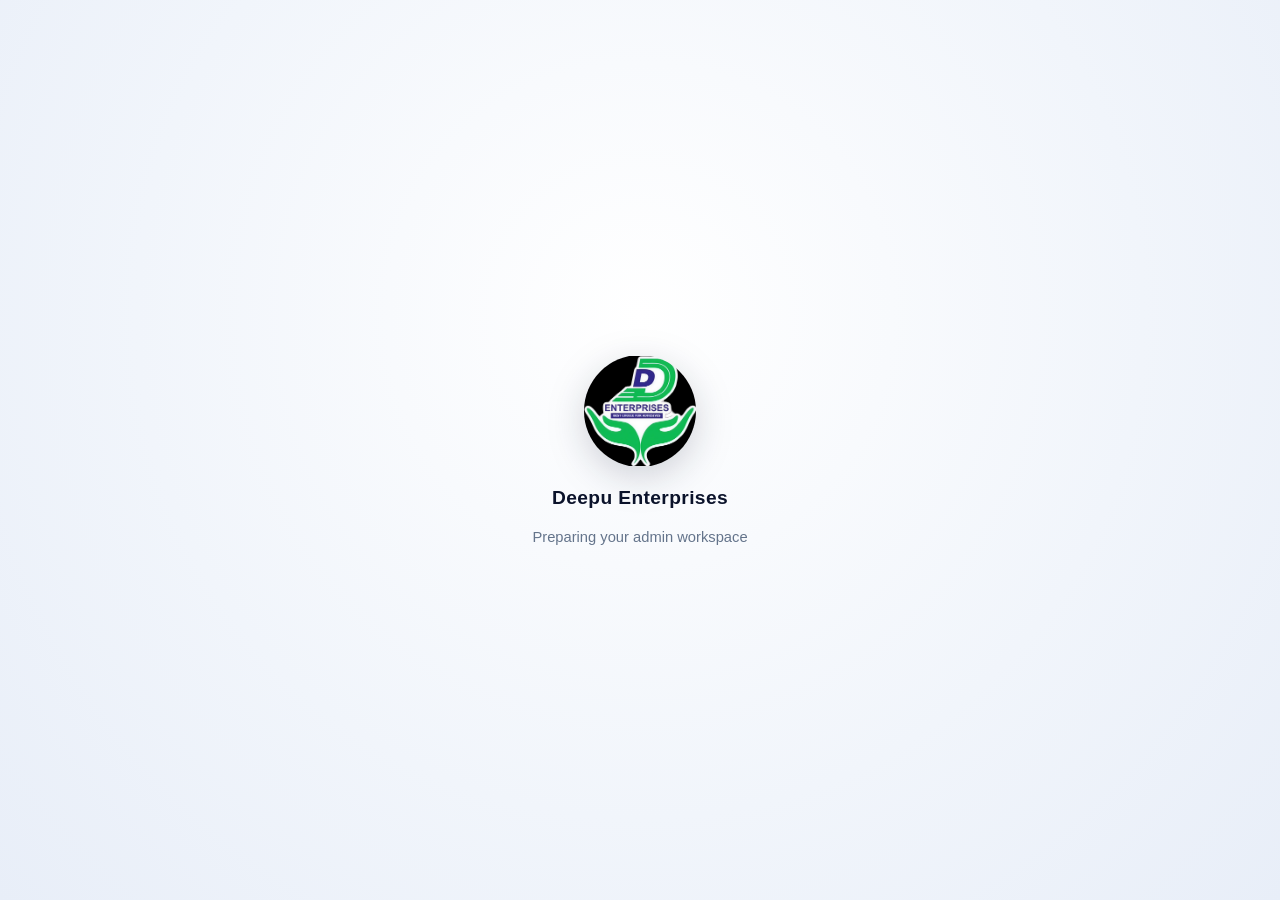
==== commit bce7019a: "Reorganize Admin application and add login gate Co-authored-by: Copilot <223556219+Copilot@users.nor" ====
--- a/admin/index.html
+++ b/admin/index.html
@@ -1,447 +1,13 @@
-<!DOCTYPE html>
+<!doctype html>
 <html lang="en">
 <head>
-    <meta charset="UTF-8">
-    <meta name="viewport" content="width=device-width, initial-scale=1.0">
-    <title>Deepu Enterprises — Electrical & Electronics Inventory Management System</title>
-    <!-- Stylesheets -->
-    <link rel="stylesheet" href="css/style.css">
-    <link rel="stylesheet" href="css/print-invoice.css">
-    <!-- Favicon / Logo -->
-    <link rel="icon" type="image/png" href="assets/images/deepu-logo.png">
+    <meta charset="utf-8">
+    <meta http-equiv="refresh" content="0; url=../Admin/Frontend/index.html">
+    <meta name="viewport" content="width=device-width, initial-scale=1">
+    <title>Deepu Enterprises Admin</title>
 </head>
 <body>
-    <script>
-        // Demo-only access gate: admin is reached through the Admin login on the user website.
-        // This is browser-side only and NOT real security; use real authentication before going live.
-        try { if (!sessionStorage.getItem("deepu_demo_admin")) location.replace("../user/index.html#admin-login"); } catch (e) {}
-    </script>
-
-    <div class="app-container">
-        <!-- ==========================================================================
-             Left-Side Vertical Navigation Sidebar (Matches Screenshots)
-             ========================================================================== -->
-        <aside class="sidebar" id="sidebar">
-            <div class="sidebar-header">
-                <a href="javascript:void(0)" class="brand-wrapper" onclick="navigateTo('dashboard')">
-                    <img src="assets/images/deepu-logo.png" alt="Deepu Enterprises Logo" class="brand-logo-img">
-                    <div class="brand-info">
-                        <span class="brand-title">Deepu Enterprises</span>
-                        <span class="brand-sub">Inventory System</span>
-                    </div>
-                </a>
-                <button class="btn-sidebar-toggle" id="sidebarToggle" title="Toggle Navigation Sidebar">
-                    <svg width="20" height="20" viewBox="0 0 24 24" fill="none" stroke="currentColor" stroke-width="2" stroke-linecap="round" stroke-linejoin="round">
-                        <line x1="3" y1="12" x2="21" y2="12"></line>
-                        <line x1="3" y1="6" x2="21" y2="6"></line>
-                        <line x1="3" y1="18" x2="21" y2="18"></line>
-                    </svg>
-                </button>
-            </div>
-
-            <nav class="sidebar-nav">
-                <!-- 1. Dashboard -->
-                <button class="nav-item active" data-view="dashboard" onclick="navigateTo('dashboard')">
-                    <span class="nav-icon">📊</span>
-                    <span class="nav-text" data-i18n="nav_dashboard">Admin Dashboard</span>
-                </button>
-
-                <!-- 2. Products Management -->
-                <button class="nav-item" data-view="products" onclick="navigateTo('products')">
-                    <span class="nav-icon">📦</span>
-                    <span class="nav-text" data-i18n="nav_products">Products Management</span>
-                </button>
-
-                <!-- 3. Stock Alerts -->
-                <button class="nav-item" data-view="stock" onclick="navigateTo('stock')">
-                    <span class="nav-icon">🔔</span>
-                    <span class="nav-text" data-i18n="nav_stock">Stock Alert</span>
-                </button>
-
-                <!-- 4. Purchases -->
-                <button class="nav-item" data-view="purchases" onclick="navigateTo('purchases')">
-                    <span class="nav-icon">🚚</span>
-                    <span class="nav-text" data-i18n="nav_purchases">Purchase</span>
-                </button>
-
-                <!-- 5. Sales & POS Billing -->
-                <button class="nav-item" data-view="sales" onclick="navigateTo('sales')">
-                    <span class="nav-icon">🧾</span>
-                    <span class="nav-text" data-i18n="nav_sales">Sales & POS</span>
-                </button>
-
-                <!-- 6. Suppliers -->
-                <button class="nav-item" data-view="suppliers" onclick="navigateTo('suppliers')">
-                    <span class="nav-icon">🏭</span>
-                    <span class="nav-text" data-i18n="nav_suppliers">Suppliers</span>
-                </button>
-
-                <!-- 7. Price Management -->
-                <button class="nav-item" data-view="prices" onclick="navigateTo('prices')">
-                    <span class="nav-icon">🏷️</span>
-                    <span class="nav-text" data-i18n="nav_prices">Price Management</span>
-                </button>
-
-                <!-- 8. Reports -->
-                <button class="nav-item" data-view="reports" onclick="navigateTo('reports')">
-                    <span class="nav-icon">📈</span>
-                    <span class="nav-text" data-i18n="nav_reports">Reports & Analytics</span>
-                </button>
-
-                <!-- 9. Customer Enquiries (from user website) -->
-                <button class="nav-item" data-view="enquiries" onclick="navigateTo('enquiries')">
-                    <span class="nav-icon">📨</span>
-                    <span class="nav-text" data-i18n="nav_enquiries">Customer Enquiries</span>
-                </button>
-
-                <!-- 10. Settings -->
-                <button class="nav-item" data-view="settings" onclick="navigateTo('settings')">
-                    <span class="nav-icon">⚙️</span>
-                    <span class="nav-text" data-i18n="nav_settings">Settings</span>
-                </button>
-            </nav>
-
-            <!-- Sidebar User Profile Footer -->
-            <div class="sidebar-footer">
-                <div class="sidebar-user">
-                    <div class="user-avatar-circle">D</div>
-                    <div class="sidebar-footer-info">
-                        <span class="user-name">Deepu R.</span>
-                        <span class="user-role-chip">Administrator</span>
-                    </div>
-                </div>
-            </div>
-        </aside>
-
-        <button id="sidebarBackdrop" class="sidebar-backdrop" type="button" aria-label="Close navigation"></button>
-
-        <!-- ==========================================================================
-             Main Workspace & Top Navigation Bar
-             ========================================================================== -->
-        <main class="main-wrapper">
-            <!-- Topbar (Matches Screenshots 1, 2, 3, 4) -->
-            <header class="topbar">
-                <button id="mobileMenuToggle" class="mobile-menu-toggle" type="button" aria-label="Open navigation" aria-expanded="false">☰</button>
-                <!-- Smart Multilingual & Tanglish Search -->
-                <div class="search-container">
-                    <div class="search-input-wrapper">
-                        <span class="search-icon">🔍</span>
-                        <input type="text" id="globalSearchInput" class="search-input" placeholder="Search product, SKU, invoice, customer, rack... (e.g. 'syska', 'vayar', 'ಬಲ್ಬ್')">
-                    </div>
-                    <!-- Autocomplete Suggestions Flyout -->
-                    <div id="searchSuggestions" class="search-suggestions-dropdown"></div>
-                </div>
-
-                <!-- Right Actions: Language Switch, Bell, User Profile -->
-                <div class="topbar-actions">
-                    <!-- Bilingual English / Kannada Language Switcher -->
-                    <button class="btn-lang-toggle" id="langToggleBtn" title="Switch language to English / Kannada">
-                        🌐 ಕನ್ನಡ
-                    </button>
-
-                    <!-- Notifications Bell with Low Stock Counter -->
-                    <button style="background: none; border: none; font-size: 1.25rem; cursor: pointer; position: relative;" onclick="navigateTo('stock')" title="Stock alerts">
-                        🔔
-                        <span style="position: absolute; top: -2px; right: -4px; width: 8px; height: 8px; background: #EF4444; border-radius: 50%;"></span>
-                    </button>
-
-                    <!-- User Pill -->
-                    <div class="user-profile-menu" id="userProfileMenu">
-                        <button class="user-dropdown-btn" id="userProfileButton" type="button" aria-haspopup="true" aria-expanded="false" aria-controls="userProfileDropdown">
-                            <span class="user-avatar-circle topbar-user-avatar">DR</span>
-                            <span class="user-profile-name">Deepu R.</span>
-                            <span class="user-profile-chevron" aria-hidden="true">⌄</span>
-                        </button>
-                        <div class="user-profile-dropdown" id="userProfileDropdown" role="menu" hidden>
-                            <div class="user-profile-details">
-                                <strong>Deepu R.</strong>
-                                <span>Administrator</span>
-                            </div>
-                            <button class="user-profile-signout" type="button" role="menuitem" onclick="handleDemoSignOut()">↪ <span>Sign out</span></button>
-                        </div>
-                    </div>
-                </div>
-            </header>
-
-            <!-- Dynamic View Body Container -->
-            <div id="mainContent" class="content-area">
-                <!-- Rendered dynamically by app.js -->
-            </div>
-        </main>
-    </div>
-
-    <!-- ==========================================================================
-         Modals: Product Add/Edit, Stock Adjust, Print Invoice
-         ========================================================================== -->
-
-    <!-- 1. Product Add / Edit Modal (Matches Screenshot 5) -->
-    <div id="productModal" class="modal-backdrop">
-        <div class="modal-card">
-            <div class="modal-header">
-                <h3 class="modal-title" id="prodModalTitle">Add New Product</h3>
-                <button class="modal-close-btn" onclick="closeModal('productModal')">&times;</button>
-            </div>
-            <form id="addProductForm" onsubmit="handleProductFormSubmit(event)">
-                <div class="modal-body">
-                    <input type="hidden" id="prodFormId">
-
-                    <div class="form-grid-2">
-                        <div class="form-group">
-                            <label class="form-label">Select Rack (R1 - R20)</label>
-                            <select id="prodFormRack" class="form-control" required></select>
-                        </div>
-                        <div class="form-group">
-                            <label class="form-label" for="prodFormRackCell">Rack Cell</label>
-                            <select id="prodFormRackCell" class="form-control" required>
-                                <option value="">Select a cell</option>
-                                <option value="1">Cell 1</option>
-                                <option value="2">Cell 2</option>
-                                <option value="3">Cell 3</option>
-                                <option value="4">Cell 4</option>
-                                <option value="5">Cell 5</option>
-                            </select>
-                        </div>
-                        <div class="form-group">
-                            <label class="form-label">Select Category</label>
-                            <select id="prodFormCategory" class="form-control" required></select>
-                        </div>
-                    </div>
-
-                    <div class="form-grid-2">
-                        <div class="form-group">
-                            <label class="form-label">Product Name (English)</label>
-                            <input type="text" id="prodFormNameEn" class="form-control" placeholder="e.g. Syska 9W LED Bulb Cool Day Light" required>
-                        </div>
-                        <div class="form-group">
-                            <label class="form-label">Product Name (Kannada / ಕನ್ನಡ)</label>
-                            <input type="text" id="prodFormNameTa" class="form-control" placeholder="எ.கா. சிஸ்கா 9வாட் எல்.இ.டி பல்பு">
-                        </div>
-                    </div>
-
-                    <div class="form-grid-2">
-                        <div class="form-group">
-                            <label class="form-label">Brand</label>
-                            <select id="prodFormBrand" class="form-control" required></select>
-                        </div>
-                        <div class="form-group">
-                            <label class="form-label">Model Number / Spec</label>
-                            <input type="text" id="prodFormModel" class="form-control" placeholder="e.g. SSK-SRL-9W">
-                        </div>
-                    </div>
-
-                    <div class="form-grid-2">
-                        <div class="form-group">
-                            <label class="form-label">SKU / Barcode</label>
-                            <input type="text" id="prodFormSku" class="form-control" placeholder="e.g. SYS-9W-LED" required>
-                        </div>
-                        <div class="form-group">
-                            <label class="form-label">Unit of Measurement</label>
-                            <select id="prodFormUnit" class="form-control">
-                                <option value="Piece">Piece (எண்ணிக்கை)</option>
-                                <option value="Coil">Coil (சுருள் / ரோல்)</option>
-                                <option value="Meter">Meter (மீட்டர்)</option>
-                                <option value="Box">Box (பெட்டி)</option>
-                                <option value="Pack">Pack (பாக்கெட்)</option>
-                                <option value="Set">Set (செட்)</option>
-                            </select>
-                        </div>
-                    </div>
-
-                    <div class="form-grid-2">
-                        <div class="form-group">
-                            <label class="form-label">Purchase Price (Cost ₹)</label>
-                            <input type="number" step="0.01" id="prodFormPP" class="form-control" placeholder="65.00" required>
-                        </div>
-                        <div class="form-group">
-                            <label class="form-label">Selling Price (Retail ₹)</label>
-                            <input type="number" step="0.01" id="prodFormSP" class="form-control" placeholder="110.00" required>
-                        </div>
-                    </div>
-
-                    <div class="form-grid-2">
-                        <div class="form-group">
-                            <label class="form-label">Wholesale Price (₹)</label>
-                            <input type="number" step="0.01" id="prodFormWP" class="form-control" placeholder="95.00">
-                        </div>
-                        <div class="form-group">
-                            <label class="form-label">Opening Stock Quantity</label>
-                            <input type="number" id="prodFormStock" class="form-control" placeholder="100" required>
-                        </div>
-                    </div>
-
-                    <div class="form-grid-2">
-                        <div class="form-group">
-                            <label class="form-label">Low Stock Alert Level</label>
-                            <input type="number" id="prodFormMinStock" class="form-control" value="15">
-                        </div>
-                        <div class="form-group">
-                            <label class="form-label">Product Image URL</label>
-                            <input type="url" id="prodFormImage" class="form-control" placeholder="https://...">
-                        </div>
-                    </div>
-
-                    <div class="form-group">
-                        <label class="form-label">Description & Technical Details</label>
-                        <textarea id="prodFormDesc" class="form-control" rows="2" placeholder="e.g. 9 Watt B22 LED Bulb, 6500K Cool Daylight, 900 Lumens"></textarea>
-                    </div>
-                </div>
-                <div class="modal-footer">
-                    <button type="button" class="btn btn-outline" onclick="closeModal('productModal')">Cancel</button>
-                    <button type="submit" class="btn btn-primary">Save Product</button>
-                </div>
-            </form>
-        </div>
-    </div>
-
-    <!-- 2. Quick Stock Adjustment Modal -->
-    <div id="stockAdjustModal" class="modal-backdrop">
-        <div class="modal-card" style="max-width: 480px;">
-            <div class="modal-header">
-                <h3 class="modal-title">⚡ Quick Stock Adjustment</h3>
-                <button class="modal-close-btn" onclick="closeModal('stockAdjustModal')">&times;</button>
-            </div>
-            <form id="stockAdjustForm" onsubmit="handleStockAdjustSubmit(event)">
-                <div class="modal-body">
-                    <input type="hidden" id="stockAdjustProdId">
-                    <div style="background: var(--surface-subtle); padding: 1rem; border-radius: var(--radius-md); margin-bottom: 1.25rem;">
-                        <div style="font-weight: 700; font-size: 1rem;" id="stockAdjustProdName">Product Name</div>
-                        <div style="color: var(--text-muted); font-size: 0.88rem; margin-top: 0.2rem;">Current Stock: <b id="stockAdjustCurrent" style="color: var(--primary-indigo);">0</b></div>
-                    </div>
-
-                    <div class="form-group">
-                        <label class="form-label">Adjustment Type</label>
-                        <select id="stockAdjustType" class="form-control">
-                            <option value="Stock In">📥 Stock In / Inward Lot (+)</option>
-                            <option value="Stock Out">📤 Stock Out / Deduction (-)</option>
-                            <option value="Damaged">⚠️ Damaged Stock Replacement (-)</option>
-                            <option value="Return">↩️ Customer Return (+)</option>
-                            <option value="Adjustment">⚙️ Audit Physical Count Correction</option>
-                        </select>
-                    </div>
-
-                    <div class="form-group">
-                        <label class="form-label">Quantity to Add / Deduct</label>
-                        <input type="number" id="stockAdjustDelta" class="form-control" placeholder="10" required>
-                    </div>
-
-                    <div class="form-group">
-                        <label class="form-label">Reason / Reference</label>
-                        <input type="text" id="stockAdjustReason" class="form-control" placeholder="e.g. Counter manual stock reconciliation">
-                    </div>
-                </div>
-                <div class="modal-footer">
-                    <button type="button" class="btn btn-outline" onclick="closeModal('stockAdjustModal')">Cancel</button>
-                    <button type="submit" class="btn btn-primary">Update Stock</button>
-                </div>
-            </form>
-        </div>
-    </div>
-
-    <!-- Supplier Add / Edit Modal -->
-    <div id="supplierModal" class="modal-backdrop">
-        <div class="modal-card" style="max-width: 600px;">
-            <div class="modal-header">
-                <h3 class="modal-title" id="supplierModalTitle">Add Supplier</h3>
-                <button class="modal-close-btn" onclick="closeModal('supplierModal')">&times;</button>
-            </div>
-            <form id="supplierForm" onsubmit="handleSupplierFormSubmit(event)">
-                <div class="modal-body">
-                    <input type="hidden" id="supplierFormId">
-                    <div class="form-group">
-                        <label class="form-label" for="supplierFormName">Company Name</label>
-                        <input id="supplierFormName" class="form-control" required>
-                    </div>
-                    <div class="form-grid-2">
-                        <div class="form-group">
-                            <label class="form-label" for="supplierFormContact">Contact Person</label>
-                            <input id="supplierFormContact" class="form-control">
-                        </div>
-                        <div class="form-group">
-                            <label class="form-label" for="supplierFormPhone">Phone</label>
-                            <input id="supplierFormPhone" type="tel" class="form-control" required>
-                        </div>
-                    </div>
-                    <div class="form-grid-2">
-                        <div class="form-group">
-                            <label class="form-label" for="supplierFormEmail">Email</label>
-                            <input id="supplierFormEmail" type="email" class="form-control">
-                        </div>
-                        <div class="form-group">
-                            <label class="form-label" for="supplierFormGstin">GSTIN</label>
-                            <input id="supplierFormGstin" class="form-control">
-                        </div>
-                    </div>
-                    <div class="form-grid-2">
-                        <div class="form-group">
-                            <label class="form-label" for="supplierFormCity">City</label>
-                            <input id="supplierFormCity" class="form-control">
-                        </div>
-                        <div class="form-group">
-                            <label class="form-label" for="supplierFormBalance">Outstanding Balance (₹)</label>
-                            <input id="supplierFormBalance" type="number" min="0" step="0.01" value="0" class="form-control">
-                        </div>
-                    </div>
-                    <div class="form-group">
-                        <label class="form-label" for="supplierFormAddress">Address</label>
-                        <textarea id="supplierFormAddress" class="form-control" rows="2"></textarea>
-                    </div>
-                </div>
-                <div class="modal-footer">
-                    <button type="button" class="btn btn-outline" onclick="closeModal('supplierModal')">Cancel</button>
-                    <button type="submit" class="btn btn-primary">Save Supplier</button>
-                </div>
-            </form>
-        </div>
-    </div>
-
-    <!-- Product Price Edit Modal -->
-    <div id="priceModal" class="modal-backdrop">
-        <div class="modal-card" style="max-width: 480px;">
-            <div class="modal-header">
-                <h3 class="modal-title">Edit Product Price</h3>
-                <button class="modal-close-btn" onclick="closeModal('priceModal')">&times;</button>
-            </div>
-            <form id="priceForm" onsubmit="handlePriceFormSubmit(event)">
-                <div class="modal-body">
-                    <input type="hidden" id="priceFormProductId">
-                    <div class="form-group">
-                        <label class="form-label" for="priceFormProductName">Product Name</label>
-                        <input id="priceFormProductName" class="form-control" readonly>
-                    </div>
-                    <div class="form-group">
-                        <label class="form-label" for="priceFormSelling">Price (₹)</label>
-                        <input id="priceFormSelling" type="number" min="0" step="0.01" class="form-control" required>
-                    </div>
-                </div>
-                <div class="modal-footer">
-                    <button type="button" class="btn btn-outline" onclick="closeModal('priceModal')">Cancel</button>
-                    <button type="submit" class="btn btn-primary">Save Prices</button>
-                </div>
-            </form>
-        </div>
-    </div>
-
-    <!-- 3. Professional Tax Invoice Printable Modal -->
-    <div id="invoicePrintModal" class="modal-backdrop">
-        <div class="modal-card" style="max-width: 780px;">
-            <div class="modal-header no-print">
-                <h3 class="modal-title">🧾 Tax Invoice Preview</h3>
-                <div style="display: flex; gap: 0.5rem;">
-                    <button class="btn btn-primary btn-sm" onclick="printCurrentInvoice()">🖨️ Print / Save PDF</button>
-                    <button class="modal-close-btn" onclick="closeModal('invoicePrintModal')">&times;</button>
-                </div>
-            </div>
-            <div class="modal-body" id="invoiceModalBody" style="padding: 0;">
-                <!-- Dynamically populated invoice HTML -->
-            </div>
-        </div>
-    </div>
-
-    <!-- Scripts -->
-    <script src="js/i18n.js"></script>
-    <script src="js/search.js"></script>
-    <script src="js/db.js"></script>
-    <script src="js/api.js"></script>
-    <script src="js/app.js"></script>
+    <p>Opening the Admin panel…</p>
+    <script>window.location.replace("../Admin/Frontend/index.html");</script>
 </body>
 </html>
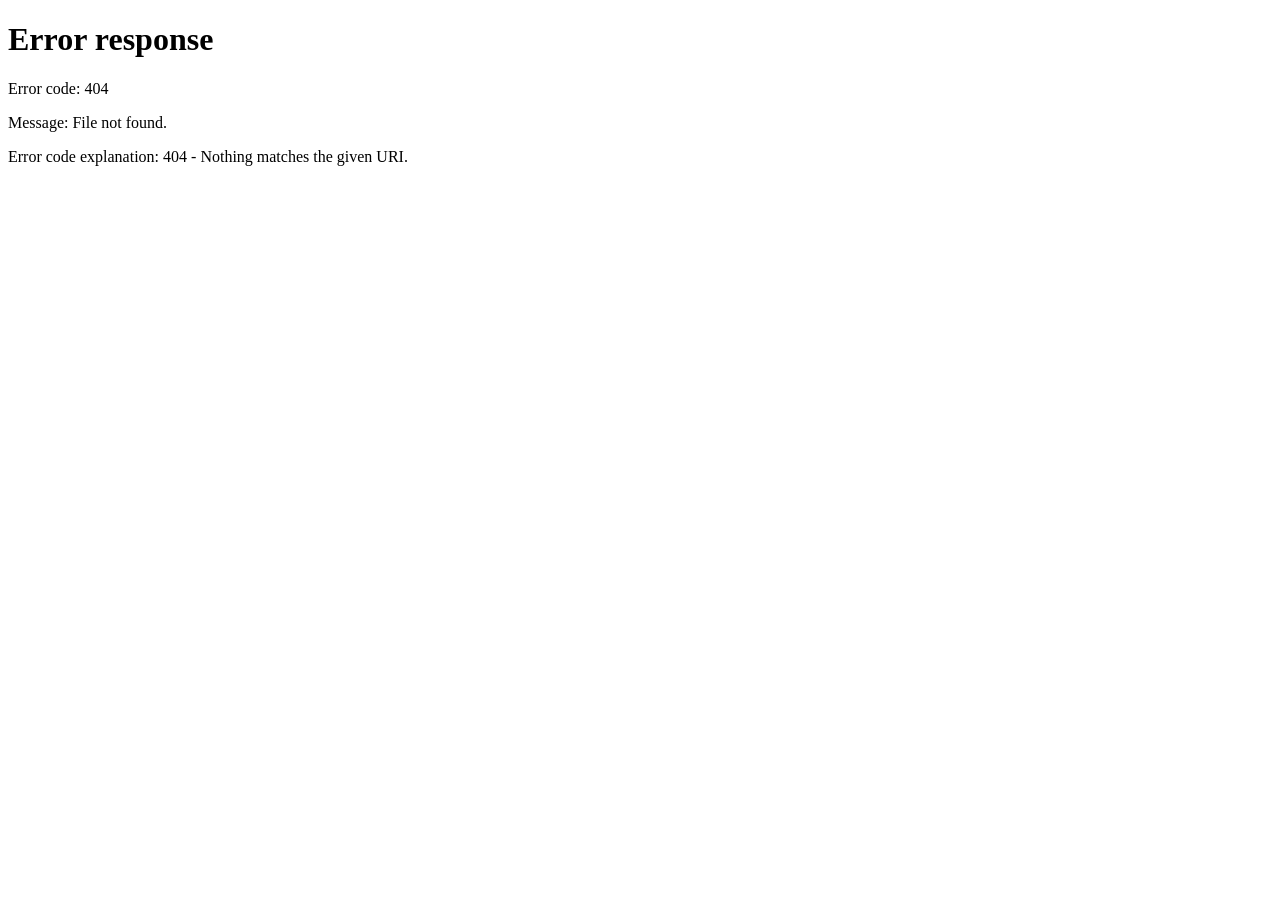
==== commit 0db0d7a7: "feat: shared Google Sheets backend integration, customer purchase flow, order tracking, and live adm" ====
--- a/admin/index.html
+++ b/admin/index.html
@@ -1,13 +1,13 @@
-<!doctype html>
+﻿<!doctype html>
 <html lang="en">
 <head>
     <meta charset="utf-8">
-    <meta http-equiv="refresh" content="0; url=../Admin/Frontend/index.html">
+    <meta http-equiv="refresh" content="0; url=Frontend/admin.html">
     <meta name="viewport" content="width=device-width, initial-scale=1">
     <title>Deepu Enterprises Admin</title>
 </head>
 <body>
     <p>Opening the Admin panel…</p>
-    <script>window.location.replace("../Admin/Frontend/index.html");</script>
+    <script>window.location.replace("Frontend/admin.html");</script>
 </body>
 </html>
